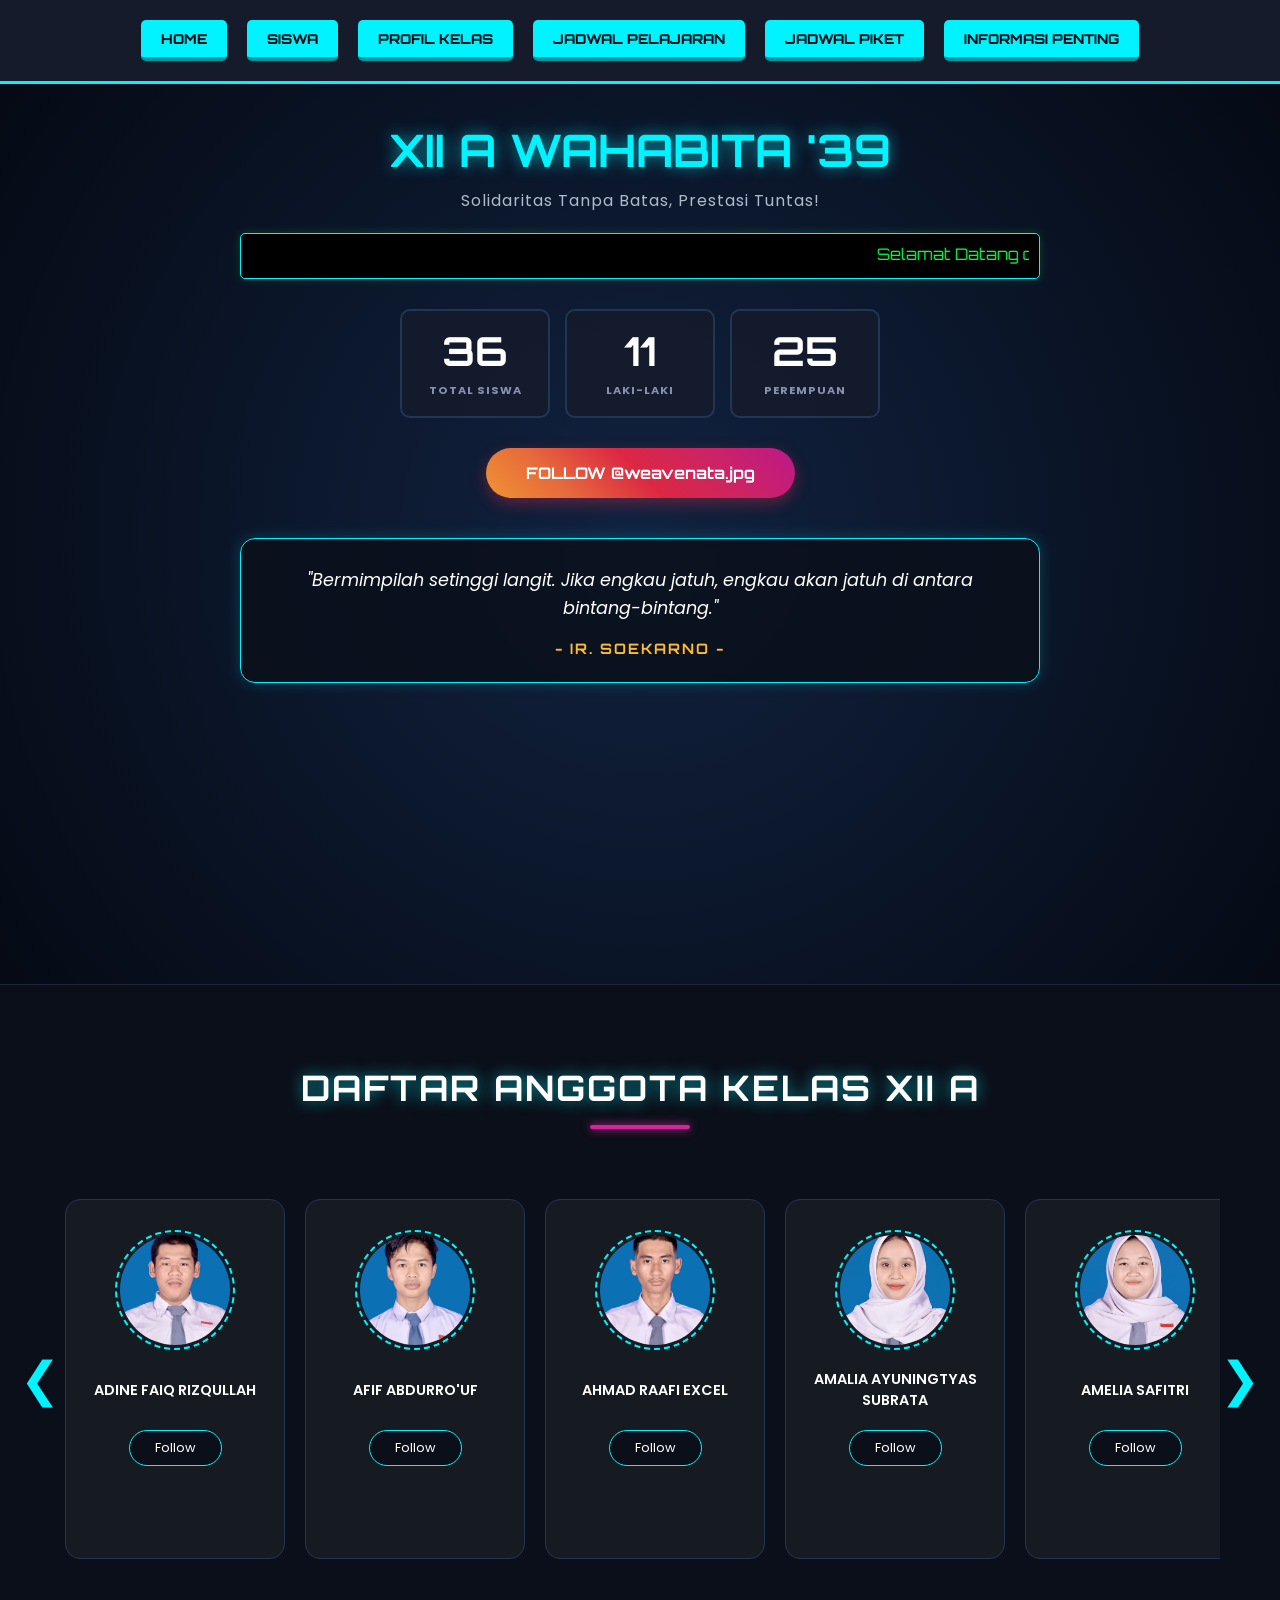
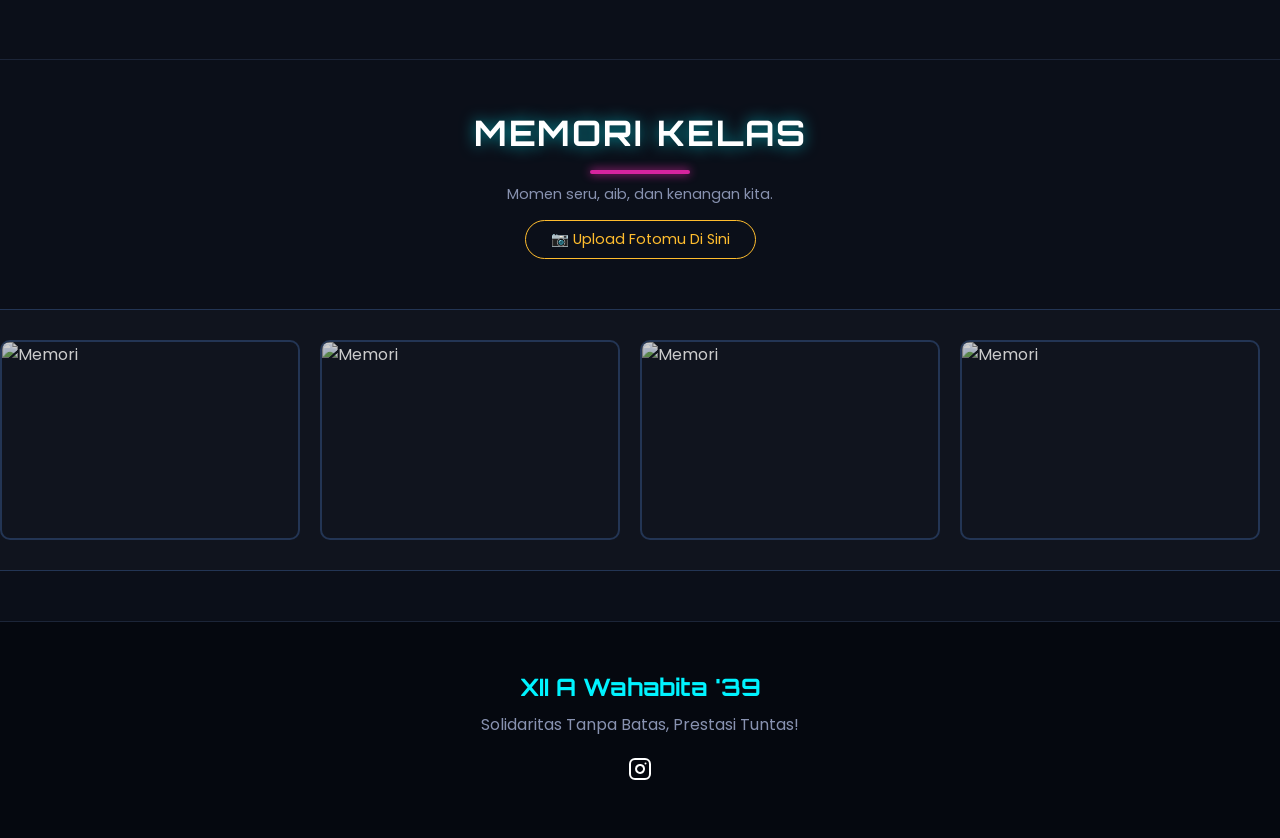
==== webkelas/index.html @ 648cbcbc "Add files via upload" ====
<!DOCTYPE html>
<html lang="id">
<head>
    <meta charset="UTF-8">
    <meta name="viewport" content="width=device-width, initial-scale=1.0">
    <title>XII A Wahabita '39</title>
    <link rel="stylesheet" href="style.css">
    <link href="https://fonts.googleapis.com/css2?family=Orbitron:wght@700&family=Poppins:wght@300;600&display=swap" rel="stylesheet">
    
    <style>
        /* CSS TAMBAHAN (QUOTES NEON) */
        .quotes-container {
            margin-top: 40px;
            width: 100%;
            display: flex;
            justify-content: center;
            padding: 0 20px;
            margin-bottom: 50px;
        }

        .quote-box-neon {
            background: rgba(11, 15, 25, 0.8);
            border: 1px solid #00f3ff;
            border-radius: 15px;
            padding: 25px 40px;
            max-width: 800px;
            text-align: center;
            position: relative;
            box-shadow: 0 0 15px rgba(0, 243, 255, 0.2);
            animation: glowPulse 3s infinite alternate;
            backdrop-filter: blur(5px);
        }

        #quote-text {
            font-family: 'Poppins', sans-serif;
            font-size: 1.1rem;
            color: #fff;
            font-style: italic;
            margin-bottom: 15px;
            min-height: 60px;
            display: flex;
            align-items: center;
            justify-content: center;
            transition: opacity 1s ease-in-out;
            line-height: 1.6;
        }

        #quote-author {
            font-family: 'Orbitron', sans-serif;
            font-size: 0.9rem;
            color: #ffbd2e;
            font-weight: bold;
            letter-spacing: 2px;
            display: block;
            transition: opacity 1s ease-in-out;
            text-transform: uppercase;
        }

        @keyframes glowPulse {
            from { box-shadow: 0 0 10px rgba(0, 243, 255, 0.1); border-color: #00f3ff; }
            to { box-shadow: 0 0 25px rgba(0, 243, 255, 0.4); border-color: #fff; }
        }

        @media (max-width: 768px) {
            .quote-box-neon { padding: 20px; width: 95%; }
            #quote-text { font-size: 0.95rem; }
        }
    </style>
</head>
<body>

    <nav>
        <div class="menu-container">
            <a href="index.html" class="btn-3d">HOME</a>
            <a href="index.html#siswa" class="btn-3d">SISWA</a>
            <a href="profil.html" class="btn-3d">PROFIL KELAS</a>
            <a href="jadwal.html" class="btn-3d">JADWAL PELAJARAN</a>
            <a href="piket.html" class="btn-3d">JADWAL PIKET</a>
            <a href="info.html" class="btn-3d">INFORMASI PENTING</a>
        </div>
    </nav>

    <section id="home">
        <div class="hero-text">
            <h1>XII A WAHABITA '39</h1>
            <p class="slogan">Solidaritas Tanpa Batas, Prestasi Tuntas!</p>
        </div>
        
        <div class="running-text-box">
            <marquee direction="left" scrollamount="8">
                Selamat Datang di Website Resmi Kelas XII A Wahabita 39 (MIPA-INFORMATIKA) — Solidaritas Tanpa Batas, Prestasi Tuntas! -Wahabita Jaya!!!-
            </marquee>
        </div>

        <div class="stats-container">
            <div class="stat-box"><span class="angka">36</span><span class="label">TOTAL SISWA</span></div>
            <div class="stat-box"><span class="angka">11</span><span class="label">LAKI-LAKI</span></div>
            <div class="stat-box"><span class="angka">25</span><span class="label">PEREMPUAN</span></div>
        </div>

        <div class="medsos-container">
            <a href="https://www.instagram.com/weavenata.jpg" target="_blank" class="btn-ig-besar">
                FOLLOW @weavenata.jpg
            </a>
        </div>

        <div class="quotes-container">
            <div class="quote-box-neon">
                <p id="quote-text">"Bermimpilah setinggi langit. Jika engkau jatuh, engkau akan jatuh di antara bintang-bintang."</p>
                <span id="quote-author">- Ir. Soekarno -</span>
            </div>
        </div>
    </section>

    <section id="siswa">
        <div class="judul-tengah">
            <h2>DAFTAR ANGGOTA KELAS XII A</h2>
            <div class="garis-neon"></div>
        </div>

        <div class="slider-wrapper">
            <button class="nav-btn prev" onclick="geserKiri()">&#10094;</button>
            
            <div class="siswa-slider" id="sliderContainer">
                
                <div class="siswa-card">
                    <div class="img-box"><img src="img/adine.jpeg" alt="Adine"></div>
                    <div class="content-box"><h3>ADINE FAIQ RIZQULLAH</h3><a href="https://www.instagram.com/adinefaiq/?utm_source=ig_web_button_share_sheet" target="_blank" class="btn-ig-small">Follow</a></div>
                </div>
                <div class="siswa-card">
                    <div class="img-box"><img src="img/afif.jpeg" alt="Afif"></div>
                    <div class="content-box"><h3>AFIF ABDURRO'UF</h3><a href="https://www.instagram.com/afifabdurrouf4?igsh=aXNmMDhldGE1eGxp" target="_blank" class="btn-ig-small">Follow</a></div>
                </div>
                <div class="siswa-card">
                    <div class="img-box"><img src="img/ahmad.jpeg" alt="Ahmad"></div>
                    <div class="content-box"><h3>AHMAD RAAFI EXCEL</h3><a href="https://www.instagram.com/e_x_c____?utm_source=ig_web_button_share_sheet&igsh=ZDNlZDc0MzIxNw==" target="_blank" class="btn-ig-small">Follow</a></div>
                </div>
                <div class="siswa-card">
                    <div class="img-box"><img src="img/amalia.jpeg" alt="Amalia"></div>
                    <div class="content-box"><h3>AMALIA AYUNINGTYAS SUBRATA</h3><a href="https://www.instagram.com/aamltys?igsh=MXRxazJseThkcWR1dQ==" target="_blank" class="btn-ig-small">Follow</a></div>
                </div>
                <div class="siswa-card">
                    <div class="img-box"><img src="img/amelia.jpeg" alt="Amelia"></div>
                    <div class="content-box"><h3>AMELIA SAFITRI</h3><a href="https://www.instagram.com/lilymelya?igsh=MTRsaWExd3NzMzd6dw==" target="_blank" class="btn-ig-small">Follow</a></div>
                </div>
                <div class="siswa-card">
                    <div class="img-box"><img src="img/ananda.jpeg" alt="Ananda"></div>
                    <div class="content-box"><h3>ANANDA TIKA MAHARANI</h3><a href="https://www.instagram.com/_annndatika?igsh=NDl5bTI3MDd0eDl6" target="_blank" class="btn-ig-small">Follow</a></div>
                </div>
                <div class="siswa-card">
                    <div class="img-box"><img src="img/belva.jpeg" alt="Belva"></div>
                    <div class="content-box"><h3>BELVA MUTIARA SHAFA</h3><a href="https://www.instagram.com/belvahudaya?utm_source=ig_web_button_share_sheet&igsh=ZDNlZDc0MzIxNw==" target="_blank" class="btn-ig-small">Follow</a></div>
                </div>
                <div class="siswa-card">
                    <div class="img-box"><img src="img/claudia.jpeg" alt="Claudia"></div>
                    <div class="content-box"><h3>CLAUDIA MORETA</h3><a href="https://www.instagram.com/cldaaa_?utm_source=qr&igsh=anh6bnF0Z2RtdGVj" target="_blank" class="btn-ig-small">Follow</a></div>
                </div>
                <div class="siswa-card">
                    <div class="img-box"><img src="img/damar.jpeg" alt="Damar"></div>
                    <div class="content-box"><h3>DAMAR SATWIKA JATI</h3><a href="https://www.instagram.com/damarstwka?igsh=MWR4cDlyMjdkNWVqYw==" target="_blank" class="btn-ig-small">Follow</a></div>
                </div>
                <div class="siswa-card">
                    <div class="img-box"><img src="img/dhamarjati.jpeg" alt="Dhamarjati"></div>
                    <div class="content-box"><h3>DHAMARJATI WISJNUTAMA</h3><a href="https://www.instagram.com/dhamar7243/?utm_source=ig_web_button_share_sheet" target="_blank" class="btn-ig-small">Follow</a></div>
                </div>
                <div class="siswa-card">
                    <div class="img-box"><img src="img/farariza.jpeg" alt="Farariza"></div>
                    <div class="content-box"><h3>FARARIZA NUR SURYA NAJWA</h3><a href="https://www.instagram.com/fra.ayaa_?igsh=cGpnbjByd254eDkx" target="_blank" class="btn-ig-small">Follow</a></div>
                </div>
                <div class="siswa-card">
                    <div class="img-box"><img src="img/farisha.jpeg" alt="Farisha"></div>
                    <div class="content-box"><h3>FARISHA ALVIN SANJAYA</h3><a href="https://www.instagram.com/farishaasnjyaa_?utm_source=ig_web_button_share_sheet&igsh=ZDNlZDc0MzIxNw==" target="_blank" class="btn-ig-small">Follow</a></div>
                </div>
                <div class="siswa-card">
                    <div class="img-box"><img src="img/hary.jpeg" alt="Hary"></div>
                    <div class="content-box"><h3>HARY ZUDHANTO</h3><a href="https://www.instagram.com/hryzdhn?utm_source=ig_web_button_share_sheet&igsh=ZDNlZDc0MzIxNw==" target="_blank" class="btn-ig-small">Follow</a></div>
                </div>
                <div class="siswa-card">
                    <div class="img-box"><img src="img/hogan.jpeg" alt="Hogan"></div>
                    <div class="content-box"><h3>HOGAN EDRA PERMANA</h3><a href="https://www.instagram.com/hganedra?igsh=dnR5YzFocWlnbjZ1" target="_blank" class="btn-ig-small">Follow</a></div>
                </div>
                <div class="siswa-card">
                    <div class="img-box"><img src="img/inggrit.jpeg" alt="Inggrit"></div>
                    <div class="content-box"><h3>INGGRIT GIOVANI</h3><a href="https://www.instagram.com/inggrit.gvn?igsh=MXd2emd0eGFhZWFnOQ%3D%3D&utm_source=qr" target="_blank" class="btn-ig-small">Follow</a></div>
                </div>
                <div class="siswa-card">
                    <div class="img-box"><img src="img/jihan.jpeg" alt="Jihan"></div>
                    <div class="content-box"><h3>JIHAN NADYA SALMA</h3><a href="https://www.instagram.com/jianxy_26?igsh=MTE5Y2ZldHM0YmgxNg==" target="_blank" class="btn-ig-small">Follow</a></div>
                </div>
                <div class="siswa-card">
                    <div class="img-box"><img src="img/keyshela.jpeg" alt="Keyshela"></div>
                    <div class="content-box"><h3>KEYSHELA PUTRI ZAELANI</h3><a href="https://www.instagram.com/kyshlaaa_?igsh=bWp2ZHQ2NnE5MzM3" target="_blank" class="btn-ig-small">Follow</a></div>
                </div>
                <div class="siswa-card">
                    <div class="img-box"><img src="img/kuswatun.jpeg" alt="Kuswatun"></div>
                    <div class="content-box"><h3>KUSWATUN SARAH FADILAH</h3><a href="https://www.instagram.com/sarahzyz__?igsh=MTAzb21id3puZmxl" target="_blank" class="btn-ig-small">Follow</a></div>
                </div>
                <div class="siswa-card">
                    <div class="img-box"><img src="img/lauly.jpeg" alt="Lauly"></div>
                    <div class="content-box"><h3>LAULY JOYRETHA SETYANJANI</h3><a href="https://www.instagram.com/laulire.ta?igsh=MXNiNmw1M2N4NTNxOA==" target="_blank" class="btn-ig-small">Follow</a></div>
                </div>
                <div class="siswa-card">
                    <div class="img-box"><img src="img/muhammad.jpeg" alt="Muhammad"></div>
                    <div class="content-box"><h3>MUHAMMAD HANAFI</h3><a href="https://www.instagram.com/_hnf_14/" target="_blank" class="btn-ig-small">Follow</a></div>
                </div>
                <div class="siswa-card">
                    <div class="img-box"><img src="img/mutia.jpeg" alt="Mutia"></div>
                    <div class="content-box"><h3>MUTIA REFA ADELLIA</h3><a href="https://www.instagram.com/mutiarefa_?igsh=MWtpaXowamRxcDlkYg==" target="_blank" class="btn-ig-small">Follow</a></div>
                </div>
                <div class="siswa-card">
                    <div class="img-box"><img src="img/mutiara.jpeg" alt="Mutiara"></div>
                    <div class="content-box"><h3>MUTIARA RAMADANI</h3><a href="https://www.instagram.com/mutiararamaaa?utm_source=ig_web_button_share_sheet&igsh=ZDNlZDc0MzIxNw==" target="_blank" class="btn-ig-small">Follow</a></div>
                </div>
                <div class="siswa-card">
                    <div class="img-box"><img src="img/nabilah.jpeg" alt="Nabilah"></div>
                    <div class="content-box"><h3>NABIILAH AYU DHIYAA SYAHLAA</h3><a href="#" class="btn-ig-small">Follow</a></div>
                </div>
                <div class="siswa-card">
                    <div class="img-box"><img src="img/narendra.jpeg" alt="Narendra"></div>
                    <div class="content-box"><h3>NARENDRA WAHYU ARI SAPUTRA</h3><a href="https://www.instagram.com/synarendra?igsh=dnljbnhrdnpicXNl" target="_blank" class="btn-ig-small">Follow</a></div>
                </div>
                <div class="siswa-card">
                    <div class="img-box"><img src="img/nathalia.jpeg" alt="Nathalia"></div>
                    <div class="content-box"><h3>NATHALIA EKA ISABELLA</h3><a href="https://www.instagram.com/nathlysblla?igsh=MWwzeGhxbHdnMnZmYg==" target="_blank" class="btn-ig-small">Follow</a></div>
                </div>
                <div class="siswa-card">
                    <div class="img-box"><img src="img/nesa.jpeg" alt="Nesa"></div>
                    <div class="content-box"><h3>NESA OVY ARDINI</h3><a href="https://www.instagram.com/nesaovyard?igsh=MWV2eGJpazJvcGQ4Yw%3D%3D&utm_source=qr" target="_blank" class="btn-ig-small">Follow</a></div>
                </div>
                <div class="siswa-card">
                    <div class="img-box"><img src="img/ratri.jpeg" alt="Ratri"></div>
                    <div class="content-box"><h3>RATRI CAHYO NINGSIH</h3><a href="https://www.instagram.com/rrtyyyh._?igsh=cXNqeXh6M29mbzcw" target="_blank" class="btn-ig-small">Follow</a></div>
                </div>
                <div class="siswa-card">
                    <div class="img-box"><img src="img/regita.jpeg" alt="Regita"></div>
                    <div class="content-box"><h3>REGITA BERYL WARANGGANI</h3><a href="https://www.instagram.com/regitaberyl?igsh=MW1zZ3kzNzRxNWlkOQ==" target="_blank" class="btn-ig-small">Follow</a></div>
                </div>
                <div class="siswa-card">
                    <div class="img-box"><img src="img/ruqoyah.jpeg" alt="Ruqoyah"></div>
                    <div class="content-box"><h3>RUQOYAH AL-QONITAH</h3><a href="#" class="btn-ig-small">Follow</a></div>
                </div>
                <div class="siswa-card">
                    <div class="img-box"><img src="img/tata.jpeg" alt="Tata"></div>
                    <div class="content-box"><h3>TATA ALIF PRATAMA</h3><a href="https://www.instagram.com/tataalifpratamaa?igsh=MTQ3c2IwanM5Nzdoag%3D%3D&utm_source=qr" target="_blank" class="btn-ig-small">Follow</a></div>
                </div>
                <div class="siswa-card">
                    <div class="img-box"><img src="img/tiraini.jpeg" alt="Tiraini"></div>
                    <div class="content-box"><h3>TIRAINI AYU RACHMADEVI</h3><a href="#" class="btn-ig-small">Follow</a></div>
                </div>
                <div class="siswa-card">
                    <div class="img-box"><img src="img/tri.jpeg" alt="Tri"></div>
                    <div class="content-box"><h3>TRI AGUSTIN PRIANDINI</h3><a href="https://www.instagram.com/luvleyti4_?igsh=MXE2dTJycmJ0MGs0YQ==" target="_blank" class="btn-ig-small">Follow</a></div>
                </div>
                <div class="siswa-card">
                    <div class="img-box"><img src="img/windi.jpeg" alt="Windi"></div>
                    <div class="content-box"><h3>WINDI RACHMA ALLISA</h3><a href="https://www.instagram.com/aaaallisaa/?utm_source=ig_web_button_share_sheet" target="_blank" class="btn-ig-small">Follow</a></div>
                </div>
                <div class="siswa-card">
                    <div class="img-box"><img src="img/zaqi.jpeg" alt="Zaqi"></div>
                    <div class="content-box"><h3>ZAQI MAULANA SUJARWO</h3><a href="https://www.instagram.com/_zaqimaulana_?igsh=MWJlbzRqOHFuYXFsMA==" target="_blank" class="btn-ig-small">Follow</a></div>
                </div>
                <div class="siswa-card">
                    <div class="img-box"><img src="img/zarifah.jpeg" alt="Zarifah"></div>
                    <div class="content-box"><h3>ZARIFAH YAFI IFATINAH</h3><a href="https://www.instagram.com/whiteblushmystery/" target="_blank" class="btn-ig-small">Follow</a></div>
                </div>
                <div class="siswa-card">
                    <div class="img-box"><img src="img/zhagifa.jpeg" alt="Zhagifa"></div>
                    <div class="content-box"><h3>ZHAGIFA MILAN ROSSELA</h3><a href="https://www.instagram.com/zhagifamilan?igsh=MTZmOXUyaXVjcTBrNw==" target="_blank" class="btn-ig-small">Follow</a></div>
                </div>

            </div> 
            <button class="nav-btn next" onclick="geserKanan()">&#10095;</button>
        </div> 
    </section>

    <section id="galeri">
        <div class="judul-tengah">
            <h2>MEMORI KELAS</h2>
            <div class="garis-neon"></div>
            <p style="color:#8892b0; margin-top:10px; font-size:0.9rem;">Momen seru, aib, dan kenangan kita.</p>
            
            <a href="https://forms.gle/GrpGg1aYG6nDTtMz7" target="_blank" class="btn-upload">
                📷 Upload Fotomu Di Sini
            </a>
        </div>

        <div class="marquee-container">
            <div class="marquee-content">
                <div class="photo-card"><img src="img/galeri1.jpg" alt="Memori"></div>
                <div class="photo-card"><img src="img/galeri2.jpg" alt="Memori"></div>
                <div class="photo-card"><img src="img/galeri3.jpg" alt="Memori"></div>
                <div class="photo-card"><img src="img/galeri4.jpg" alt="Memori"></div>
                <div class="photo-card"><img src="img/galeri5.jpg" alt="Memori"></div>
                
                <div class="photo-card"><img src="img/galeri1.jpg" alt="Memori"></div>
                <div class="photo-card"><img src="img/galeri2.jpg" alt="Memori"></div>
                <div class="photo-card"><img src="img/galeri3.jpg" alt="Memori"></div>
                <div class="photo-card"><img src="img/galeri4.jpg" alt="Memori"></div>
                <div class="photo-card"><img src="img/galeri5.jpg" alt="Memori"></div>
            </div>
        </div>
    </section>

    <footer>
        <div class="footer-content">
            <h3>XII A Wahabita '39</h3>
            <p>Solidaritas Tanpa Batas, Prestasi Tuntas!</p>
            <a href="https://www.instagram.com/weavenata.jpg" target="_blank" class="footer-icon">
                <svg xmlns="http://www.w3.org/2000/svg" width="24" height="24" viewBox="0 0 24 24" fill="none" stroke="currentColor" stroke-width="2" stroke-linecap="round" stroke-linejoin="round"><rect x="2" y="2" width="20" height="20" rx="5" ry="5"></rect><path d="M16 11.37A4 4 0 1 1 12.63 8 4 4 0 0 1 16 11.37z"></path><line x1="17.5" y1="6.5" x2="17.51" y2="6.5"></line></svg>
            </a>
        </div>
    </footer>

    <script>
        const sliderContainer = document.getElementById('sliderContainer');

        // Fungsi Manual (Tombol Panah)
        function geserKanan() {
            sliderContainer.scrollBy({ left: 300, behavior: 'smooth' });
        }
        function geserKiri() {
            sliderContainer.scrollBy({ left: -300, behavior: 'smooth' });
        }

        // --- 1. OTOMATIS SLIDER SISWA (Tiap 3 Detik) ---
        function autoScrollSiswa() {
            // Jika sudah mentok kanan, balik ke awal
            if (sliderContainer.scrollLeft + sliderContainer.clientWidth >= sliderContainer.scrollWidth) {
                sliderContainer.scrollTo({ left: 0, behavior: 'smooth' });
            } else {
                sliderContainer.scrollBy({ left: 300, behavior: 'smooth' });
            }
        }

        // Jalankan interval
        let siswaInterval = setInterval(autoScrollSiswa, 3000);

        // PAUSE saat Mouse Hover (Agar bisa klik follow)
        sliderContainer.addEventListener('mouseenter', () => {
            clearInterval(siswaInterval);
        });

        // RESUME saat Mouse Pergi
        sliderContainer.addEventListener('mouseleave', () => {
            siswaInterval = setInterval(autoScrollSiswa, 3000);
        });


        // --- 2. OTOMATIS QUOTES (Tiap 10 Detik) ---
        const quotes = [
            { text: "Bermimpilah setinggi langit. Jika engkau jatuh, engkau akan jatuh di antara bintang-bintang.", author: "Ir. Soekarno" },
            { text: "Keberhasilan bukan milik orang pintar. Keberhasilan adalah kepunyaan mereka yang senantiasa berusaha.", author: "B.J. Habibie" },
            { text: "Terbentur, terbentur, terbentur, terbentuk.", author: "Tan Malaka" },
            { text: "Barangsiapa ingin mutiara, harus berani terjun di lautan yang dalam.", author: "Ir. Soekarno" },
            { text: "Orang boleh pandai setinggi langit, tapi selama ia tidak menulis, ia akan hilang di dalam masyarakat dan dari sejarah.", author: "Pramoedya Ananta Toer" },
            { text: "Jangan pernah lelah mencintai Indonesia.", author: "B.J. Habibie" },
            { text: "Habis gelap terbitlah terang.", author: "R.A. Kartini" },
            { text: "Pendidikan adalah senjata paling mematikan di dunia, karena dengan pendidikan, Anda dapat mengubah dunia.", author: "Nelson Mandela" },
            { text: "Gantungkan cita-citamu setinggi langit! Bermimpilah setinggi langit.", author: "Ir. Soekarno" }
        ];

        let quoteIndex = 0;
        const textElement = document.getElementById('quote-text');
        const authorElement = document.getElementById('quote-author');

        function changeQuote() {
            textElement.style.opacity = 0;
            authorElement.style.opacity = 0;
            setTimeout(() => {
                quoteIndex = (quoteIndex + 1) % quotes.length;
                textElement.innerText = '"' + quotes[quoteIndex].text + '"';
                authorElement.innerText = '- ' + quotes[quoteIndex].author + ' -';
                textElement.style.opacity = 1;
                authorElement.style.opacity = 1;
            }, 1000);
        }
        setInterval(changeQuote, 10000); // 10 Detik
    </script>
</body>
</html>
---- webkelas/style.css ----
/* =========================================
   STYLE.CSS - VERSI FINAL (LENGKAP)
   ========================================= */

/* 1. RESET & GLOBAL */
* { margin: 0; padding: 0; box-sizing: border-box; }
body { 
    background-color: #0b0f19; 
    color: #ffffff; 
    font-family: 'Poppins', sans-serif; 
    overflow-x: hidden; 
}

/* 2. NAVIGASI (MENU ATAS - FLEXBOX WRAP) */
nav { 
    background: #151b2b; 
    padding: 15px 0; 
    position: sticky; 
    top: 0; 
    z-index: 1000; 
    border-bottom: 3px solid #00f3ff; 
}

.menu-container { 
    display: flex; 
    justify-content: center; 
    gap: 10px; 
    flex-wrap: wrap; /* Tombol akan turun baris jika layar sempit */
    width: 100%;
    max-width: 1200px;
    margin: 0 auto;
}

.btn-3d { 
    text-decoration: none; 
    font-weight: 800; 
    font-family: 'Orbitron', sans-serif; 
    font-size: 0.85rem; 
    color: #0b0f19; 
    background: #00f3ff; 
    padding: 10px 20px; 
    border-radius: 5px; 
    border-bottom: 4px solid #0099a1; 
    transition: 0.1s; 
    display: flex;             
    align-items: center;
    justify-content: center;
    text-align: center;
    margin: 5px;
}
.btn-3d:active { transform: translateY(3px); border-bottom: 1px solid #0099a1; }
.btn-3d:hover { background: #ccfcff; box-shadow: 0 0 10px #00f3ff; }
.btn-3d.active { background: #d6249f; color: #fff; border-bottom: 4px solid #8e1a6a; }

/* 3. HOME SECTION */
#home { 
    min-height: 100vh; 
    display: flex; flex-direction: column; align-items: center; 
    padding: 40px 10px; 
    background: radial-gradient(circle at center, #112240 0%, #050a14 100%); 
}
.hero-text { text-align: center; margin-bottom: 20px; }
#home h1 { 
    font-family: 'Orbitron', sans-serif; font-size: 2.8rem; color: #00f3ff; 
    text-shadow: 0 0 15px rgba(0, 243, 255, 0.6); line-height: 1.2;
}
.slogan { font-size: 1rem; color: #aebbc9; margin-top: 10px; display: block; letter-spacing: 1px; }

.running-text-box { 
    width: 95%; max-width: 800px; background: #000; border: 1px solid #00f3ff; 
    color: #00ff41; font-family: 'Orbitron', monospace; padding: 10px; 
    margin-bottom: 30px; border-radius: 5px; box-shadow: 0 0 10px rgba(0, 255, 65, 0.2);
}

.stats-container { display: flex; gap: 15px; flex-wrap: wrap; justify-content: center; margin-bottom: 30px; }
.stat-box { 
    background: rgba(21, 27, 43, 0.8); border: 2px solid #233554; 
    width: 150px; padding: 15px; text-align: center; border-radius: 10px; 
    transition: 0.3s;
}
.stat-box:hover { transform: translateY(-5px); border-color: #00f3ff; }
.angka { display: block; font-size: 2.5rem; font-weight: bold; font-family: 'Orbitron', sans-serif; color: #fff; }
.label { font-size: 0.7rem; color: #8892b0; font-weight: bold; letter-spacing: 1px; }

.btn-ig-besar { 
    display: inline-block; padding: 15px 40px; 
    background: linear-gradient(45deg, #f09433 0%, #e6683c 25%, #dc2743 50%, #cc2366 75%, #bc1888 100%); 
    color: white; text-decoration: none; font-family: 'Orbitron', sans-serif; 
    font-weight: bold; border-radius: 50px; font-size: 1rem; 
    transition: 0.3s; box-shadow: 0 5px 15px rgba(220, 39, 67, 0.4);
}
.btn-ig-besar:hover { transform: scale(1.05); box-shadow: 0 8px 25px rgba(220, 39, 67, 0.6); }

/* 4. SISWA SECTION (SLIDER) */
#siswa { padding: 80px 0; background-color: #0b0f19; border-top: 1px solid #1c2538; }
.judul-tengah { text-align: center; margin-bottom: 50px; padding: 0 20px; }
.judul-tengah h2 { 
    font-family: 'Orbitron', sans-serif; font-size: 2.2rem; color: #ffffff; 
    letter-spacing: 2px; margin-bottom: 10px; text-transform: uppercase; 
    text-shadow: 0 0 15px rgba(0, 243, 255, 0.6); 
}
.garis-neon { 
    width: 100px; height: 4px; background: #d6249f; margin: 15px auto 0; 
    border-radius: 5px; box-shadow: 0 0 10px #d6249f; 
}

.slider-wrapper { display: flex; align-items: center; position: relative; max-width: 1400px; margin: 0 auto; padding: 0 20px; }
.nav-btn { background: none; border: none; font-size: 3rem; color: #00f3ff; cursor: pointer; z-index: 10; transition: 0.3s; }
.nav-btn:hover { color: #fff; text-shadow: 0 0 10px #00f3ff; }

.siswa-slider { 
    display: flex; gap: 20px; overflow-x: auto; scroll-behavior: smooth; 
    width: 100%; padding: 20px 5px; 
}
.siswa-slider::-webkit-scrollbar { height: 8px; }
.siswa-slider::-webkit-scrollbar-track { background: #0b0f19; }
.siswa-slider::-webkit-scrollbar-thumb { background: #233554; border-radius: 10px; }

.siswa-card { 
    flex: 0 0 220px; background: #161b22; border-radius: 15px; text-align: center; 
    padding: 30px 15px; border: 1px solid #233554; height: 360px; 
    display: flex; flex-direction: column; align-items: center; 
    transition: 0.3s; position: relative; overflow: hidden;
}
.siswa-card:hover { transform: translateY(-10px); border-color: #00f3ff; box-shadow: 0 0 20px rgba(0, 243, 255, 0.2); }

.img-box { 
    width: 120px; height: 120px; margin: 0 auto 15px; border-radius: 50%; 
    padding: 3px; border: 2px dashed #00f3ff; overflow: hidden;
}
.img-box img { width: 100%; height: 100%; border-radius: 50%; object-fit: cover; }

.content-box { width: 100%; z-index: 2; position: relative; }
.content-box h3 { 
    color: #fff; font-weight: 600; font-size: 0.9rem; height: 50px; 
    display: flex; align-items: center; justify-content: center; margin-bottom: 15px;
}

.btn-ig-small { 
    display: inline-block; padding: 8px 25px; background: #0b0f19; color: #fff; 
    border: 1px solid #00f3ff; border-radius: 20px; text-decoration: none; 
    font-size: 0.8rem; transition: 0.3s; position: relative; z-index: 10; cursor: pointer;
}
.btn-ig-small:hover { background: #00f3ff; color: #000; font-weight: bold; }

/* 5. PROFIL KELAS & GURU */
.profil-layout { display: flex; flex-direction: column; gap: 50px; padding-bottom: 50px; }
.terminal-full { width: 100%; max-width: 900px; margin: 0 auto; }
.terminal-window { background: #0d1117; border-radius: 8px; border: 1px solid #30363d; font-family: 'Consolas', monospace; box-shadow: 0 0 30px rgba(0,0,0,0.5); }
.terminal-header { background: #161b22; padding: 10px 15px; border-bottom: 1px solid #30363d; display: flex; align-items: center; gap: 15px; }
.buttons { display: flex; gap: 8px; }
.dot { width: 12px; height: 12px; border-radius: 50%; }
.red { background: #ff5f56; } .yellow { background: #ffbd2e; } .green { background: #27c93f; }
.terminal-title { color: #8b949e; font-size: 0.8rem; }
.terminal-body { padding: 25px; color: #c9d1d9; font-size: 0.95rem; line-height: 1.6; }
.cmd { color: #27c93f; margin-bottom: 15px; }
.highlight { color: #00f3ff; display: block; margin-top: 15px; margin-bottom: 5px; }
.list-terminal { list-style: none; padding-left: 15px; }
.list-terminal li { margin-bottom: 5px; position: relative; }
.list-terminal li::before { content: ">"; color: #ffbd2e; position: absolute; left: -15px; }
.cursor { display: inline-block; width: 10px; height: 18px; background: #c9d1d9; animation: blink 1s infinite; vertical-align: middle; }
@keyframes blink { 50% { opacity: 0; } }

/* 6. JADWAL PELAJARAN */
.jadwal-container { display: grid; grid-template-columns: repeat(auto-fit, minmax(300px, 1fr)); gap: 30px; max-width: 1300px; margin: 0 auto; }
.hari-card { background: #161b22; border-radius: 15px; border: 1px solid #233554; overflow: hidden; transition: 0.3s; }
.hari-card:hover { transform: translateY(-5px); border-color: #d6249f; }
.hari-header { padding: 15px; text-align: center; font-family: 'Orbitron', sans-serif; font-weight: bold; color: #0b0f19; font-size: 1.2rem; }
.senin { background: #ff5f56; } .selasa { background: #ffbd2e; } .rabu { background: #27c93f; } .kamis { background: #00f3ff; } .jumat { background: #d6249f; }
.item { display: flex; justify-content: space-between; padding: 12px 15px; border-bottom: 1px dashed #233554; font-size: 0.9rem; }
.item:last-child { border-bottom: none; }
.item span { color: #8892b0; font-family: monospace; }
.item strong { color: #fff; text-align: right; }
.item.istirahat { background: rgba(255,255,255,0.05); justify-content: center; font-style: italic; color: #ffbd2e; }

/* 7. GALERI (FILM STRIP) */
#galeri { padding: 50px 0; background: #0b0f19; overflow: hidden; border-top: 1px solid #1c2538; }
.btn-upload { 
    display: inline-block; margin-top: 15px; padding: 8px 25px; 
    border: 1px solid #ffbd2e; color: #ffbd2e; text-decoration: none; 
    border-radius: 20px; font-size: 0.9rem; transition: 0.3s; 
}
.btn-upload:hover { background: #ffbd2e; color: #000; font-weight: bold; }

.marquee-container { 
    margin-top: 40px; width: 100%; overflow: hidden; position: relative; 
    padding: 30px 0; background: rgba(255, 255, 255, 0.02); 
    border-top: 1px solid #233554; border-bottom: 1px solid #233554; 
}
.marquee-content { display: flex; gap: 20px; width: max-content; animation: scrollLeft 40s linear infinite; }
.marquee-content:hover { animation-play-state: paused; }
@keyframes scrollLeft { to { transform: translateX(-50%); } }

.photo-card { 
    width: 300px; height: 200px; flex-shrink: 0; border-radius: 10px; 
    overflow: hidden; border: 2px solid #233554; position: relative; transition: 0.3s; 
}
.photo-card img { 
    width: 100%; height: 100%; object-fit: cover; 
    filter: grayscale(40%) contrast(110%) brightness(0.8); transition: 0.5s; 
}
.photo-card:hover { transform: scale(1.05); border-color: #00f3ff; z-index: 10; box-shadow: 0 0 20px rgba(0, 243, 255, 0.5); }
.photo-card:hover img { filter: none; }

/* 8. FOOTER */
footer { background-color: #05080f; padding: 50px 20px; margin-top: 0; text-align: center; border-top: 1px solid #1c2538; }
.footer-content h3 { color: #00f3ff; font-family: 'Orbitron', sans-serif; margin-bottom: 10px; font-size: 1.5rem; }
.footer-content p { color: #8892b0; margin-bottom: 20px; }
.footer-icon { color: #fff; transition: 0.3s; display: inline-block; }
.footer-icon:hover { color: #d6249f; transform: scale(1.2); }

/* =========================================
   9. MOBILE RESPONSIVE (HP)
   ========================================= */
@media (max-width: 768px) {
    /* NAVIGASI TURUN BARIS */
    nav .menu-container {
        flex-wrap: wrap !important;
        justify-content: center !important;
        gap: 8px !important;
        padding: 5px 10px !important;
    }
    .btn-3d {
        flex: 1 1 40% !important; /* Tombol jadi lebar 40% layar */
        margin: 0 !important;
        font-size: 0.75rem !important;
        padding: 10px 5px !important;
        white-space: normal !important;
    }

    /* HEADER & TEXT */
    #home h1 { font-size: 1.8rem; }
    .judul-tengah h2 { font-size: 1.6rem; }
    
    /* PROFIL */
    .container-profil { flex-direction: column; }
    .mentor-grid { flex-direction: column; align-items: center; }
    .mentor-card { width: 100%; max-width: 350px; }
    
    /* GALERI */
    .photo-card { width: 220px; height: 150px; }
    
    /* QUOTES */
    .quote-box-neon { padding: 15px; margin-bottom: 30px; }
    #quote-text { font-size: 0.9rem; }
}
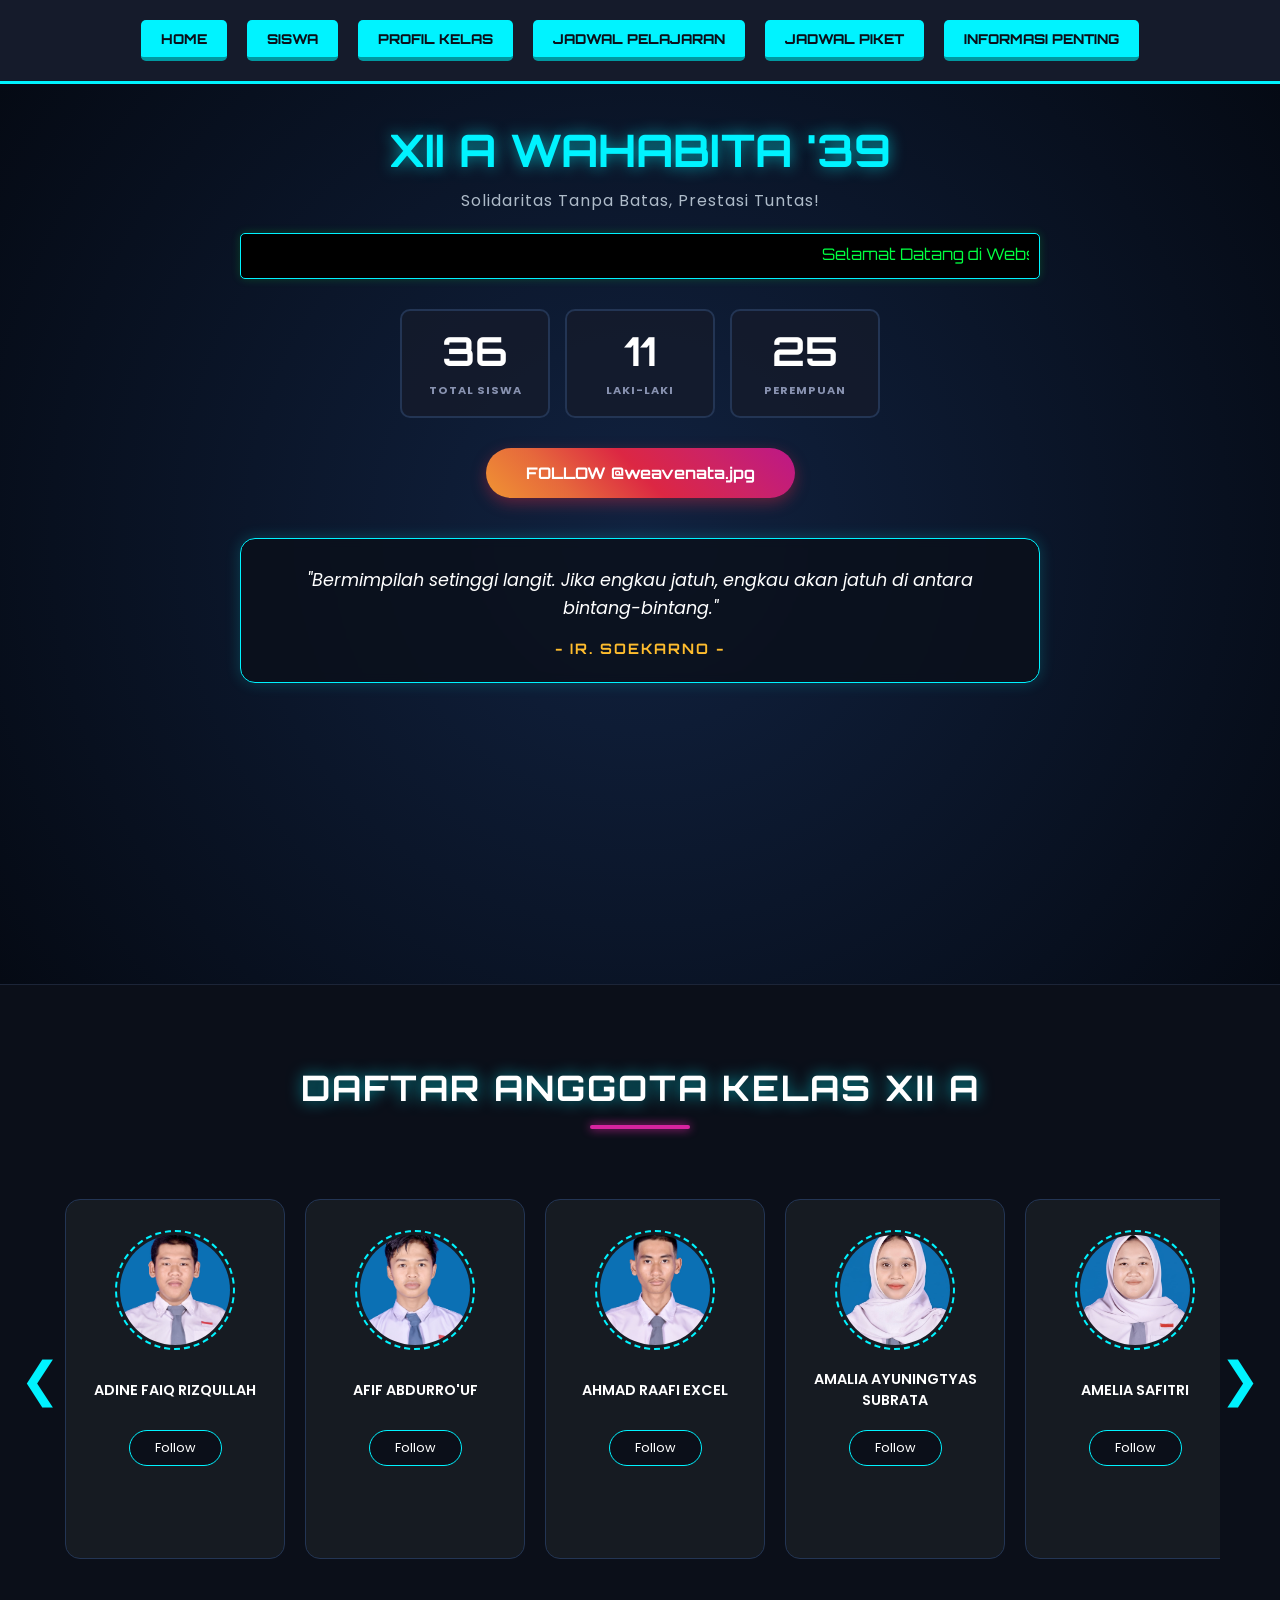
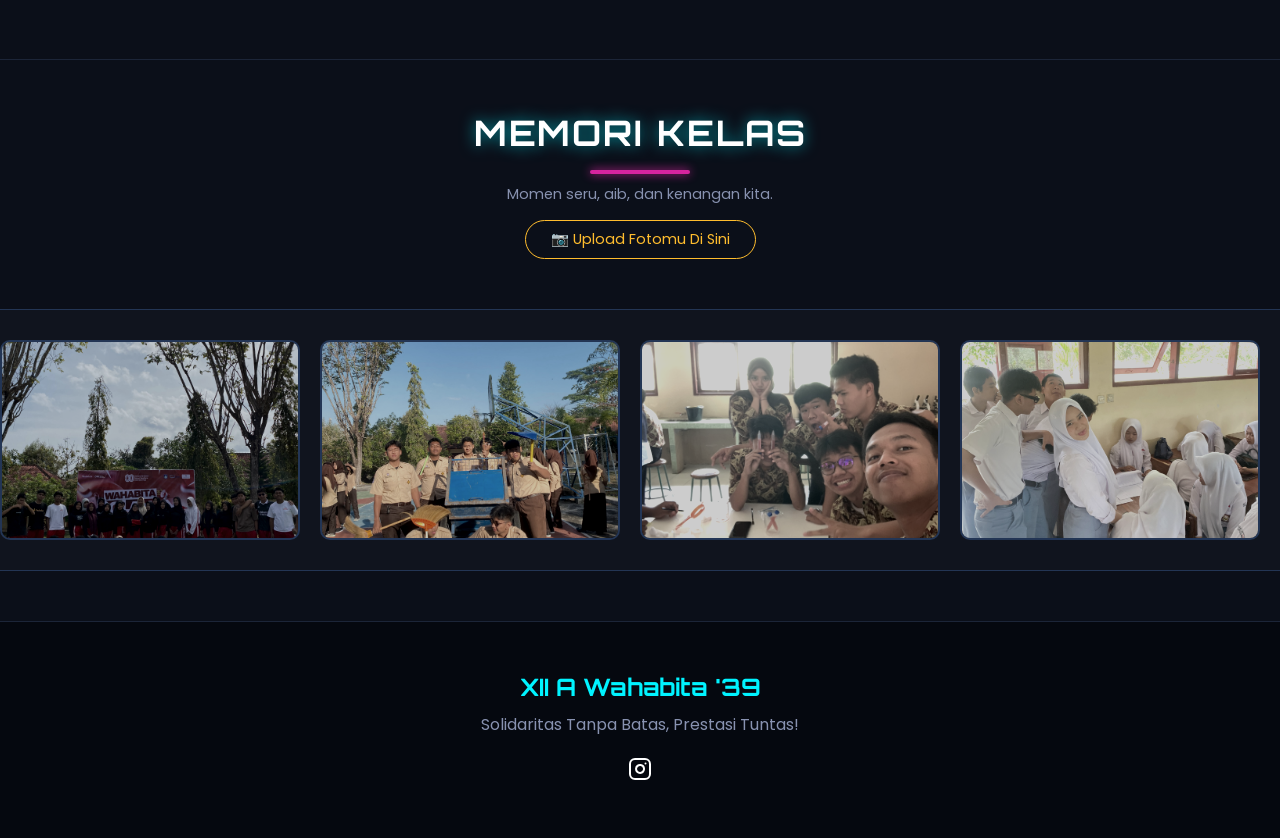
==== commit 11b01a3a: "Update index.html" ====
--- a/webkelas/index.html
+++ b/webkelas/index.html
@@ -291,12 +291,22 @@
                 <div class="photo-card"><img src="img/galeri3.jpg" alt="Memori"></div>
                 <div class="photo-card"><img src="img/galeri4.jpg" alt="Memori"></div>
                 <div class="photo-card"><img src="img/galeri5.jpg" alt="Memori"></div>
+                <div class="photo-card"><img src="img/galeri6.jpg" alt="Memori"></div>
+                <div class="photo-card"><img src="img/galeri7.jpg" alt="Memori"></div>
+                <div class="photo-card"><img src="img/galeri8.jpg" alt="Memori"></div>
+                <div class="photo-card"><img src="img/galeri9.jpg" alt="Memori"></div>
+                <div class="photo-card"><img src="img/galeri10.jpg" alt="Memori"></div>
                 
                 <div class="photo-card"><img src="img/galeri1.jpg" alt="Memori"></div>
                 <div class="photo-card"><img src="img/galeri2.jpg" alt="Memori"></div>
                 <div class="photo-card"><img src="img/galeri3.jpg" alt="Memori"></div>
                 <div class="photo-card"><img src="img/galeri4.jpg" alt="Memori"></div>
                 <div class="photo-card"><img src="img/galeri5.jpg" alt="Memori"></div>
+                <div class="photo-card"><img src="img/galeri6.jpg" alt="Memori"></div>
+                <div class="photo-card"><img src="img/galeri7.jpg" alt="Memori"></div>
+                <div class="photo-card"><img src="img/galeri8.jpg" alt="Memori"></div>
+                <div class="photo-card"><img src="img/galeri9.jpg" alt="Memori"></div>
+                <div class="photo-card"><img src="img/galeri10.jpg" alt="Memori"></div>
             </div>
         </div>
     </section>
@@ -314,7 +324,7 @@
     <script>
         const sliderContainer = document.getElementById('sliderContainer');
 
-        // Fungsi Manual (Tombol Panah)
+        // Fungsi Manual
         function geserKanan() {
             sliderContainer.scrollBy({ left: 300, behavior: 'smooth' });
         }
@@ -324,7 +334,6 @@
 
         // --- 1. OTOMATIS SLIDER SISWA (Tiap 3 Detik) ---
         function autoScrollSiswa() {
-            // Jika sudah mentok kanan, balik ke awal
             if (sliderContainer.scrollLeft + sliderContainer.clientWidth >= sliderContainer.scrollWidth) {
                 sliderContainer.scrollTo({ left: 0, behavior: 'smooth' });
             } else {
@@ -332,10 +341,9 @@
             }
         }
 
-        // Jalankan interval
         let siswaInterval = setInterval(autoScrollSiswa, 3000);
 
-        // PAUSE saat Mouse Hover (Agar bisa klik follow)
+        // PAUSE saat Mouse Hover
         sliderContainer.addEventListener('mouseenter', () => {
             clearInterval(siswaInterval);
         });
@@ -344,7 +352,6 @@
         sliderContainer.addEventListener('mouseleave', () => {
             siswaInterval = setInterval(autoScrollSiswa, 3000);
         });
-
 
         // --- 2. OTOMATIS QUOTES (Tiap 10 Detik) ---
         const quotes = [
@@ -374,7 +381,7 @@
                 authorElement.style.opacity = 1;
             }, 1000);
         }
-        setInterval(changeQuote, 10000); // 10 Detik
+        setInterval(changeQuote, 10000); 
     </script>
 </body>
-</html>+</html>
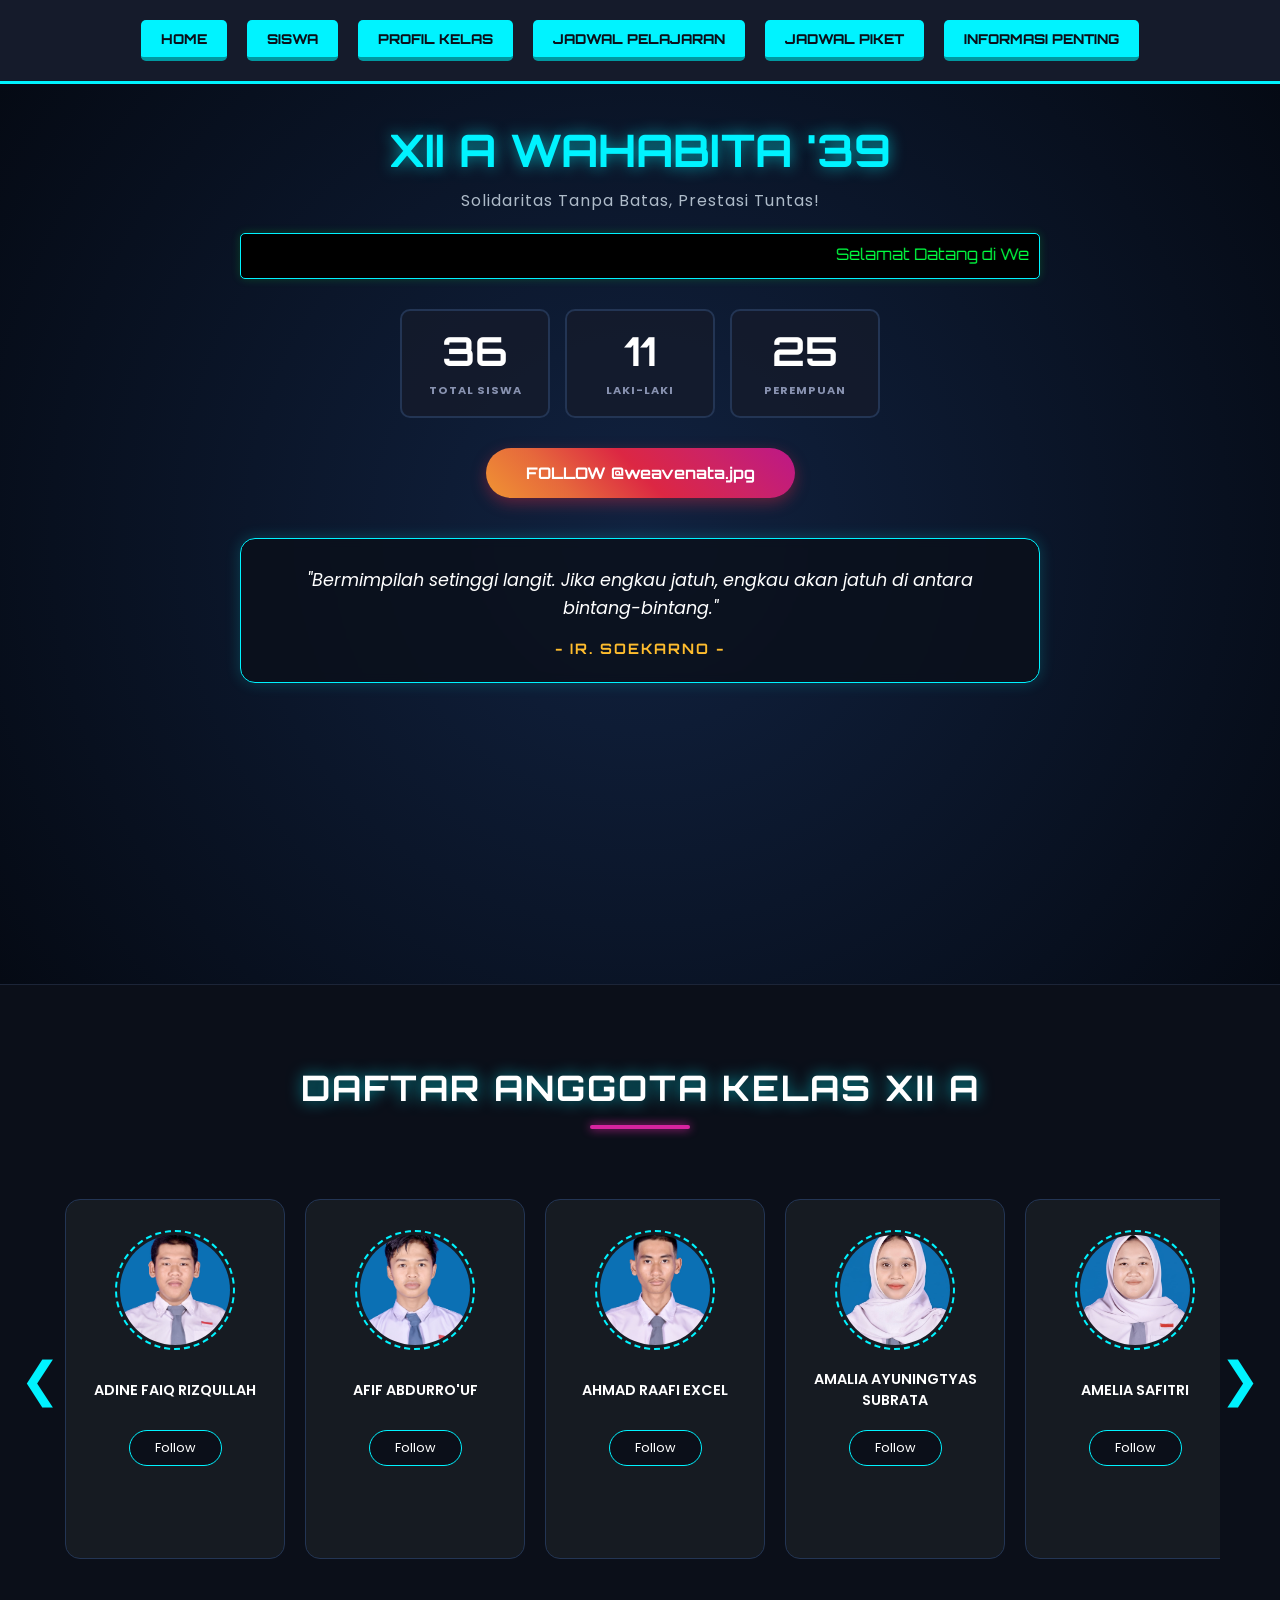
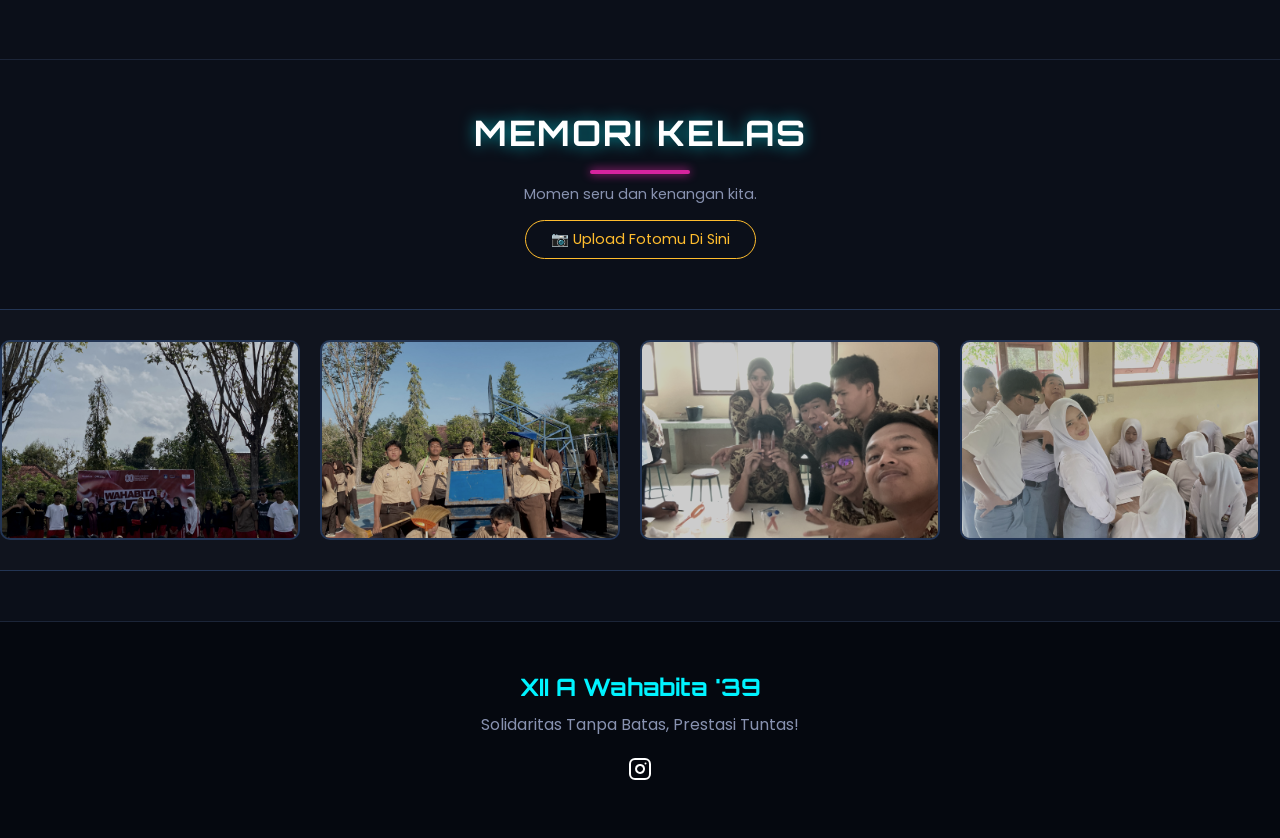
==== commit 2422b8f4: "Update index.html" ====
--- a/webkelas/index.html
+++ b/webkelas/index.html
@@ -277,7 +277,7 @@
         <div class="judul-tengah">
             <h2>MEMORI KELAS</h2>
             <div class="garis-neon"></div>
-            <p style="color:#8892b0; margin-top:10px; font-size:0.9rem;">Momen seru, aib, dan kenangan kita.</p>
+            <p style="color:#8892b0; margin-top:10px; font-size:0.9rem;">Momen seru dan kenangan kita.</p>
             
             <a href="https://forms.gle/GrpGg1aYG6nDTtMz7" target="_blank" class="btn-upload">
                 📷 Upload Fotomu Di Sini
@@ -385,3 +385,4 @@
     </script>
 </body>
 </html>
+
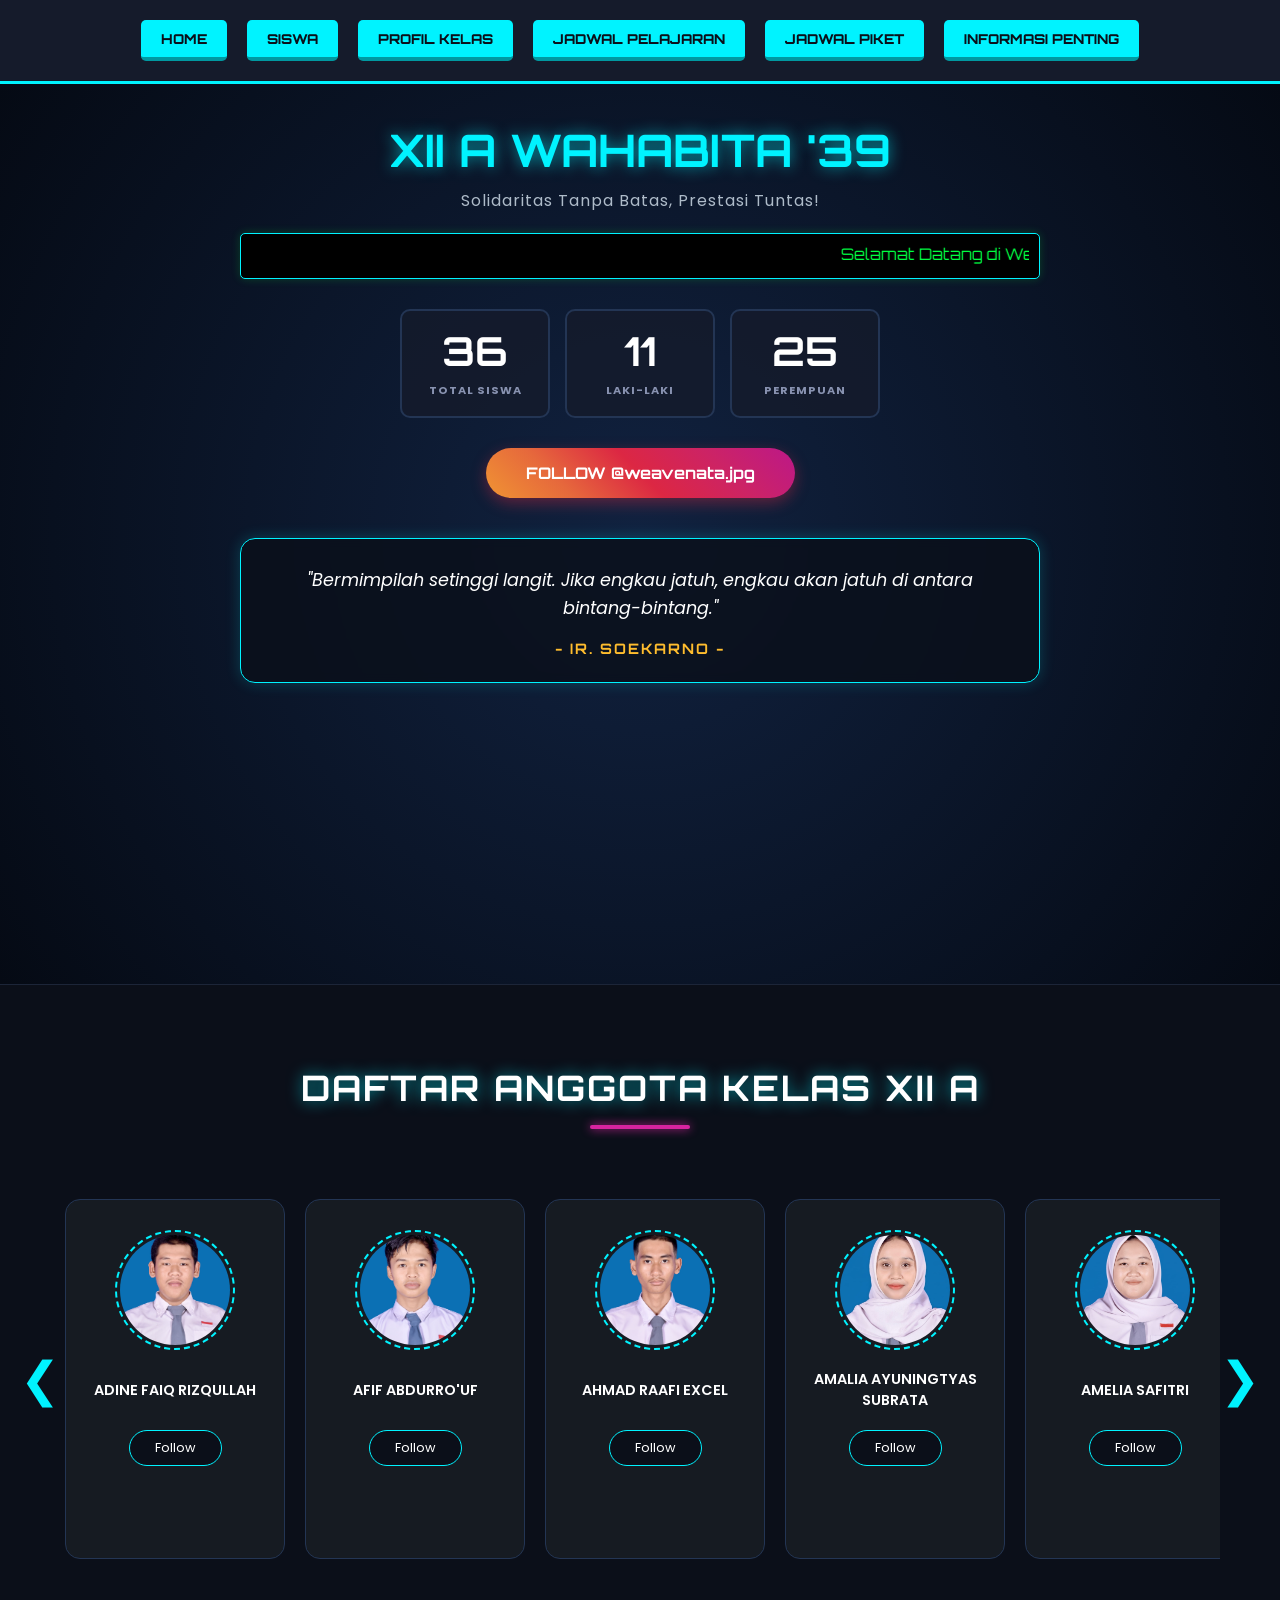
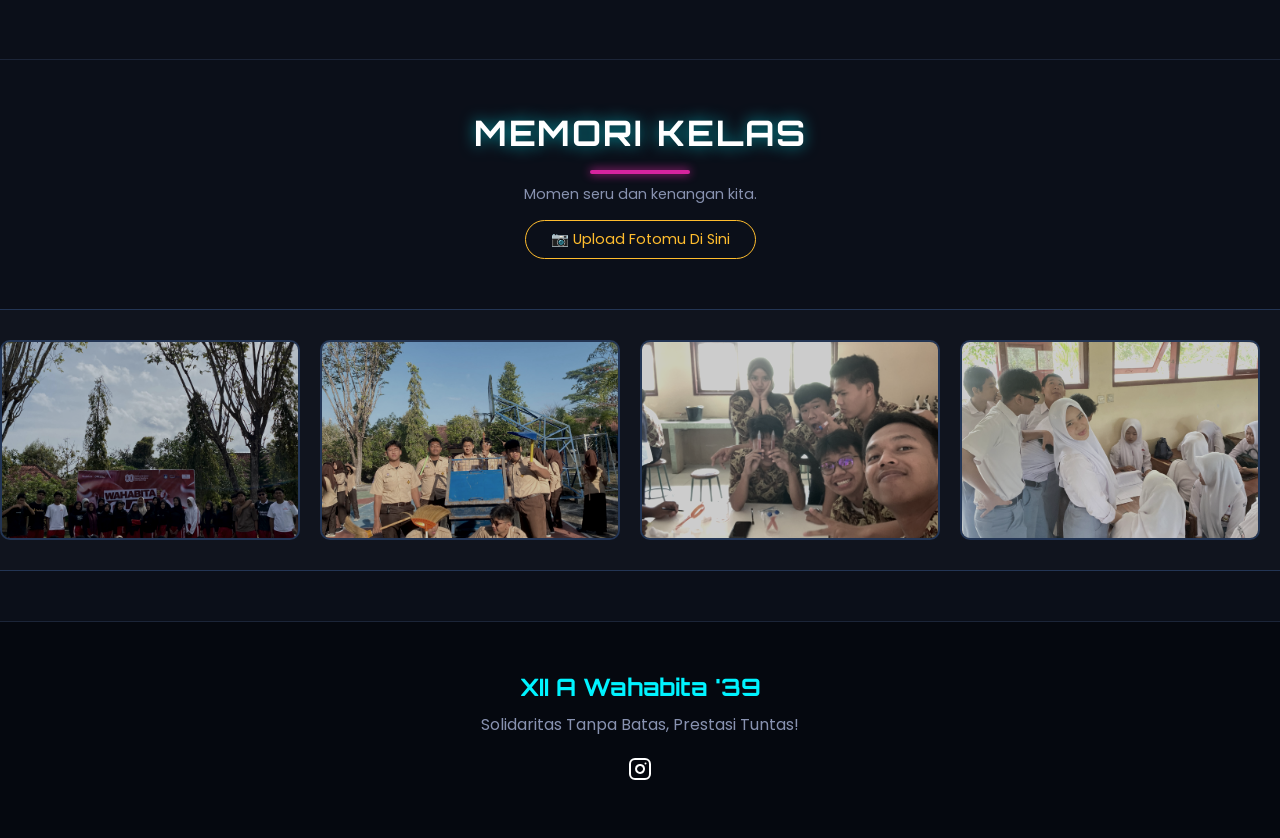
==== commit ccf6bd2f: "Update index.html" ====
--- a/webkelas/index.html
+++ b/webkelas/index.html
@@ -296,6 +296,7 @@
                 <div class="photo-card"><img src="img/galeri8.jpg" alt="Memori"></div>
                 <div class="photo-card"><img src="img/galeri9.jpg" alt="Memori"></div>
                 <div class="photo-card"><img src="img/galeri10.jpg" alt="Memori"></div>
+                <div class="photo-card"><img src="img/galeri11.jpg" alt="Memori"></div>
                 
                 <div class="photo-card"><img src="img/galeri1.jpg" alt="Memori"></div>
                 <div class="photo-card"><img src="img/galeri2.jpg" alt="Memori"></div>
@@ -307,6 +308,7 @@
                 <div class="photo-card"><img src="img/galeri8.jpg" alt="Memori"></div>
                 <div class="photo-card"><img src="img/galeri9.jpg" alt="Memori"></div>
                 <div class="photo-card"><img src="img/galeri10.jpg" alt="Memori"></div>
+                <div class="photo-card"><img src="img/galeri11.jpg" alt="Memori"></div>
             </div>
         </div>
     </section>
@@ -386,3 +388,4 @@
 </body>
 </html>
 
+
--- a/webkelas/style.css
+++ b/webkelas/style.css
@@ -1,5 +1,5 @@
 /* =========================================
-   STYLE.CSS - VERSI FINAL (LENGKAP)
+   STYLE.CSS - VERSI FINAL KOMPLIT (NAV + JADWAL + PROFIL)
    ========================================= */
 
 /* 1. RESET & GLOBAL */
@@ -11,42 +11,21 @@
     overflow-x: hidden; 
 }
 
-/* 2. NAVIGASI (MENU ATAS - FLEXBOX WRAP) */
+/* 2. NAVIGASI (TOMBOL 3D) */
 nav { 
-    background: #151b2b; 
-    padding: 15px 0; 
-    position: sticky; 
-    top: 0; 
-    z-index: 1000; 
-    border-bottom: 3px solid #00f3ff; 
+    background: #151b2b; padding: 15px 0; position: sticky; 
+    top: 0; z-index: 1000; border-bottom: 3px solid #00f3ff; 
 }
-
 .menu-container { 
-    display: flex; 
-    justify-content: center; 
-    gap: 10px; 
-    flex-wrap: wrap; /* Tombol akan turun baris jika layar sempit */
-    width: 100%;
-    max-width: 1200px;
-    margin: 0 auto;
+    display: flex; justify-content: center; gap: 10px; 
+    flex-wrap: wrap; width: 100%; max-width: 1200px; margin: 0 auto;
 }
-
 .btn-3d { 
-    text-decoration: none; 
-    font-weight: 800; 
-    font-family: 'Orbitron', sans-serif; 
-    font-size: 0.85rem; 
-    color: #0b0f19; 
-    background: #00f3ff; 
-    padding: 10px 20px; 
-    border-radius: 5px; 
-    border-bottom: 4px solid #0099a1; 
-    transition: 0.1s; 
-    display: flex;             
-    align-items: center;
-    justify-content: center;
-    text-align: center;
-    margin: 5px;
+    text-decoration: none; font-weight: 800; font-family: 'Orbitron', sans-serif; 
+    font-size: 0.85rem; color: #0b0f19; background: #00f3ff; 
+    padding: 10px 20px; border-radius: 5px; border-bottom: 4px solid #0099a1; 
+    transition: 0.1s; display: flex; align-items: center; justify-content: center; 
+    text-align: center; margin: 5px; cursor: pointer;
 }
 .btn-3d:active { transform: translateY(3px); border-bottom: 1px solid #0099a1; }
 .btn-3d:hover { background: #ccfcff; box-shadow: 0 0 10px #00f3ff; }
@@ -54,10 +33,8 @@
 
 /* 3. HOME SECTION */
 #home { 
-    min-height: 100vh; 
-    display: flex; flex-direction: column; align-items: center; 
-    padding: 40px 10px; 
-    background: radial-gradient(circle at center, #112240 0%, #050a14 100%); 
+    min-height: 100vh; display: flex; flex-direction: column; align-items: center; 
+    padding: 40px 10px; background: radial-gradient(circle at center, #112240 0%, #050a14 100%); 
 }
 .hero-text { text-align: center; margin-bottom: 20px; }
 #home h1 { 
@@ -65,23 +42,19 @@
     text-shadow: 0 0 15px rgba(0, 243, 255, 0.6); line-height: 1.2;
 }
 .slogan { font-size: 1rem; color: #aebbc9; margin-top: 10px; display: block; letter-spacing: 1px; }
-
 .running-text-box { 
     width: 95%; max-width: 800px; background: #000; border: 1px solid #00f3ff; 
     color: #00ff41; font-family: 'Orbitron', monospace; padding: 10px; 
     margin-bottom: 30px; border-radius: 5px; box-shadow: 0 0 10px rgba(0, 255, 65, 0.2);
 }
-
 .stats-container { display: flex; gap: 15px; flex-wrap: wrap; justify-content: center; margin-bottom: 30px; }
 .stat-box { 
     background: rgba(21, 27, 43, 0.8); border: 2px solid #233554; 
-    width: 150px; padding: 15px; text-align: center; border-radius: 10px; 
-    transition: 0.3s;
+    width: 150px; padding: 15px; text-align: center; border-radius: 10px; transition: 0.3s;
 }
 .stat-box:hover { transform: translateY(-5px); border-color: #00f3ff; }
 .angka { display: block; font-size: 2.5rem; font-weight: bold; font-family: 'Orbitron', sans-serif; color: #fff; }
 .label { font-size: 0.7rem; color: #8892b0; font-weight: bold; letter-spacing: 1px; }
-
 .btn-ig-besar { 
     display: inline-block; padding: 15px 40px; 
     background: linear-gradient(45deg, #f09433 0%, #e6683c 25%, #dc2743 50%, #cc2366 75%, #bc1888 100%); 
@@ -91,7 +64,7 @@
 }
 .btn-ig-besar:hover { transform: scale(1.05); box-shadow: 0 8px 25px rgba(220, 39, 67, 0.6); }
 
-/* 4. SISWA SECTION (SLIDER) */
+/* 4. SISWA SECTION */
 #siswa { padding: 80px 0; background-color: #0b0f19; border-top: 1px solid #1c2538; }
 .judul-tengah { text-align: center; margin-bottom: 50px; padding: 0 20px; }
 .judul-tengah h2 { 
@@ -103,144 +76,109 @@
     width: 100px; height: 4px; background: #d6249f; margin: 15px auto 0; 
     border-radius: 5px; box-shadow: 0 0 10px #d6249f; 
 }
-
 .slider-wrapper { display: flex; align-items: center; position: relative; max-width: 1400px; margin: 0 auto; padding: 0 20px; }
 .nav-btn { background: none; border: none; font-size: 3rem; color: #00f3ff; cursor: pointer; z-index: 10; transition: 0.3s; }
-.nav-btn:hover { color: #fff; text-shadow: 0 0 10px #00f3ff; }
-
-.siswa-slider { 
-    display: flex; gap: 20px; overflow-x: auto; scroll-behavior: smooth; 
-    width: 100%; padding: 20px 5px; 
-}
-.siswa-slider::-webkit-scrollbar { height: 8px; }
-.siswa-slider::-webkit-scrollbar-track { background: #0b0f19; }
-.siswa-slider::-webkit-scrollbar-thumb { background: #233554; border-radius: 10px; }
-
+.siswa-slider { display: flex; gap: 20px; overflow-x: auto; scroll-behavior: smooth; width: 100%; padding: 20px 5px; }
 .siswa-card { 
     flex: 0 0 220px; background: #161b22; border-radius: 15px; text-align: center; 
     padding: 30px 15px; border: 1px solid #233554; height: 360px; 
-    display: flex; flex-direction: column; align-items: center; 
-    transition: 0.3s; position: relative; overflow: hidden;
+    display: flex; flex-direction: column; align-items: center; transition: 0.3s; position: relative; overflow: hidden;
 }
-.siswa-card:hover { transform: translateY(-10px); border-color: #00f3ff; box-shadow: 0 0 20px rgba(0, 243, 255, 0.2); }
+.img-box { width: 120px; height: 120px; margin: 0 auto 15px; border-radius: 50%; padding: 3px; border: 2px dashed #00f3ff; overflow: hidden; }
+.img-box img { width: 100%; height: 100%; border-radius: 50%; object-fit: cover; }
+.content-box { width: 100%; z-index: 2; position: relative; }
+.content-box h3 { color: #fff; font-weight: 600; font-size: 0.9rem; height: 50px; display: flex; align-items: center; justify-content: center; margin-bottom: 15px; }
+.btn-ig-small { display: inline-block; padding: 8px 25px; background: #0b0f19; color: #fff; border: 1px solid #00f3ff; border-radius: 20px; text-decoration: none; font-size: 0.8rem; transition: 0.3s; position: relative; z-index: 10; cursor: pointer; }
 
-.img-box { 
-    width: 120px; height: 120px; margin: 0 auto 15px; border-radius: 50%; 
-    padding: 3px; border: 2px dashed #00f3ff; overflow: hidden;
+/* 5. JADWAL PELAJARAN (TABLE STYLE) */
+#jadwal-page { padding: 40px 10px; background-color: #0b0f19; min-height: 100vh; }
+.sub-judul { color: #8892b0; font-size: 0.9rem; margin-bottom: 30px; display: block; text-align: center; }
+
+.jadwal-container { 
+    display: grid; grid-template-columns: repeat(auto-fit, minmax(320px, 1fr)); 
+    gap: 25px; max-width: 1400px; margin: 0 auto; 
 }
-.img-box img { width: 100%; height: 100%; border-radius: 50%; object-fit: cover; }
+.hari-card { 
+    background: #161b22; border-radius: 12px; border: 1px solid #233554; 
+    overflow: hidden; transition: 0.3s; box-shadow: 0 4px 6px rgba(0,0,0,0.3);
+}
+.hari-card:hover { border-color: #00f3ff; transform: translateY(-5px); }
+.hari-header { 
+    padding: 15px; text-align: center; font-family: 'Orbitron', sans-serif; 
+    font-weight: 800; color: #0b0f19; font-size: 1.2rem; letter-spacing: 2px;
+}
+.senin { background: #ff5f56; } .selasa { background: #ffbd2e; } .rabu { background: #27c93f; } .kamis { background: #00f3ff; } .jumat { background: #d6249f; }
 
-.content-box { width: 100%; z-index: 2; position: relative; }
-.content-box h3 { 
-    color: #fff; font-weight: 600; font-size: 0.9rem; height: 50px; 
-    display: flex; align-items: center; justify-content: center; margin-bottom: 15px;
+.table-header {
+    display: grid; grid-template-columns: 35px 95px 1fr;
+    padding: 10px; background: rgba(0,0,0,0.2); font-size: 0.75rem;
+    color: #8892b0; font-weight: bold; text-align: center; border-bottom: 1px solid #233554;
 }
+.item { 
+    display: grid; grid-template-columns: 35px 95px 1fr; align-items: center;
+    padding: 8px 10px; border-bottom: 1px dashed #233554; 
+}
+.item:last-child { border-bottom: none; }
+.no-jam { text-align: center; color: #8892b0; font-weight: bold; font-family: 'Orbitron', sans-serif; font-size: 0.8rem; }
+.waktu { text-align: center; color: #00f3ff; font-family: 'Consolas', monospace; font-size: 0.8rem; background: rgba(0, 243, 255, 0.1); padding: 2px 0; border-radius: 4px; }
+.mapel { color: #fff; font-weight: 600; text-align: right; font-size: 0.85rem; padding-left: 5px; }
 
-.btn-ig-small { 
-    display: inline-block; padding: 8px 25px; background: #0b0f19; color: #fff; 
-    border: 1px solid #00f3ff; border-radius: 20px; text-decoration: none; 
-    font-size: 0.8rem; transition: 0.3s; position: relative; z-index: 10; cursor: pointer;
+.item.istirahat { display: flex; justify-content: center; background: rgba(255, 189, 46, 0.15); padding: 8px; border-bottom: 1px solid #233554; }
+.text-istirahat { color: #ffbd2e; font-weight: 800; font-style: normal; font-family: 'Orbitron', sans-serif; font-size: 0.8rem; letter-spacing: 1px; }
+
+/* 6. PROFIL KELAS (TERMINAL) */
+#profil-page { padding: 40px 20px; min-height: 100vh; background: #0b0f19; }
+.terminal-container { display: flex; justify-content: center; padding-top: 20px; }
+.terminal-window {
+    width: 100%; max-width: 900px; background-color: #0d1117; 
+    border: 1px solid #30363d; border-radius: 10px; box-shadow: 0 0 40px rgba(0, 243, 255, 0.15); 
+    overflow: hidden; font-family: 'Fira Code', 'Consolas', monospace;
 }
-.btn-ig-small:hover { background: #00f3ff; color: #000; font-weight: bold; }
-
-/* 5. PROFIL KELAS & GURU */
-.profil-layout { display: flex; flex-direction: column; gap: 50px; padding-bottom: 50px; }
-.terminal-full { width: 100%; max-width: 900px; margin: 0 auto; }
-.terminal-window { background: #0d1117; border-radius: 8px; border: 1px solid #30363d; font-family: 'Consolas', monospace; box-shadow: 0 0 30px rgba(0,0,0,0.5); }
-.terminal-header { background: #161b22; padding: 10px 15px; border-bottom: 1px solid #30363d; display: flex; align-items: center; gap: 15px; }
+.terminal-header { background: #161b22; padding: 12px 15px; border-bottom: 1px solid #30363d; display: flex; align-items: center; position: relative; }
 .buttons { display: flex; gap: 8px; }
 .dot { width: 12px; height: 12px; border-radius: 50%; }
-.red { background: #ff5f56; } .yellow { background: #ffbd2e; } .green { background: #27c93f; }
-.terminal-title { color: #8b949e; font-size: 0.8rem; }
+.dot.red { background: #ff5f56; } .dot.yellow { background: #ffbd2e; } .dot.green { background: #27c93f; }
+.terminal-title { position: absolute; left: 0; right: 0; text-align: center; color: #8b949e; font-size: 0.85rem; font-family: sans-serif; }
 .terminal-body { padding: 25px; color: #c9d1d9; font-size: 0.95rem; line-height: 1.6; }
-.cmd { color: #27c93f; margin-bottom: 15px; }
-.highlight { color: #00f3ff; display: block; margin-top: 15px; margin-bottom: 5px; }
-.list-terminal { list-style: none; padding-left: 15px; }
-.list-terminal li { margin-bottom: 5px; position: relative; }
-.list-terminal li::before { content: ">"; color: #ffbd2e; position: absolute; left: -15px; }
-.cursor { display: inline-block; width: 10px; height: 18px; background: #c9d1d9; animation: blink 1s infinite; vertical-align: middle; }
-@keyframes blink { 50% { opacity: 0; } }
+.path { color: #8892b0; font-size: 0.9rem; margin-bottom: 5px; display: block;}
+.prompt { color: #27c93f; font-weight: bold; } 
+.cmd { color: #fff; }
+.output-section { margin-top: 25px; margin-bottom: 10px; }
+.neon-text { color: #00f3ff; font-weight: bold; margin-bottom: 8px; font-size: 1rem; text-shadow: 0 0 5px rgba(0, 243, 255, 0.4); }
+.desc-text { color: #e6edf3; }
+.attr-list { list-style: none; padding-left: 0; }
+.attr-list li { margin-bottom: 8px; display: flex; flex-wrap: wrap;}
+.key { color: #ffbd2e; font-weight: bold; } 
+.sep { margin: 0 10px; color: #8b949e; }
+.val { color: #fff; }
+.target-text { color: #79c0ff; font-weight: bold; margin-bottom: 5px; } 
+.quote-italic { color: #8b949e; font-style: italic; border-left: 3px solid #30363d; padding-left: 10px; }
+.cursor { display: inline-block; width: 10px; height: 18px; background: #c9d1d9; animation: blink 1s infinite; vertical-align: middle; margin-left: 5px; }
+@keyframes blink { 0%, 100% { opacity: 1; } 50% { opacity: 0; } }
 
-/* 6. JADWAL PELAJARAN */
-.jadwal-container { display: grid; grid-template-columns: repeat(auto-fit, minmax(300px, 1fr)); gap: 30px; max-width: 1300px; margin: 0 auto; }
-.hari-card { background: #161b22; border-radius: 15px; border: 1px solid #233554; overflow: hidden; transition: 0.3s; }
-.hari-card:hover { transform: translateY(-5px); border-color: #d6249f; }
-.hari-header { padding: 15px; text-align: center; font-family: 'Orbitron', sans-serif; font-weight: bold; color: #0b0f19; font-size: 1.2rem; }
-.senin { background: #ff5f56; } .selasa { background: #ffbd2e; } .rabu { background: #27c93f; } .kamis { background: #00f3ff; } .jumat { background: #d6249f; }
-.item { display: flex; justify-content: space-between; padding: 12px 15px; border-bottom: 1px dashed #233554; font-size: 0.9rem; }
-.item:last-child { border-bottom: none; }
-.item span { color: #8892b0; font-family: monospace; }
-.item strong { color: #fff; text-align: right; }
-.item.istirahat { background: rgba(255,255,255,0.05); justify-content: center; font-style: italic; color: #ffbd2e; }
-
-/* 7. GALERI (FILM STRIP) */
+/* 7. GALERI & FOOTER */
 #galeri { padding: 50px 0; background: #0b0f19; overflow: hidden; border-top: 1px solid #1c2538; }
-.btn-upload { 
-    display: inline-block; margin-top: 15px; padding: 8px 25px; 
-    border: 1px solid #ffbd2e; color: #ffbd2e; text-decoration: none; 
-    border-radius: 20px; font-size: 0.9rem; transition: 0.3s; 
-}
-.btn-upload:hover { background: #ffbd2e; color: #000; font-weight: bold; }
-
-.marquee-container { 
-    margin-top: 40px; width: 100%; overflow: hidden; position: relative; 
-    padding: 30px 0; background: rgba(255, 255, 255, 0.02); 
-    border-top: 1px solid #233554; border-bottom: 1px solid #233554; 
-}
+.btn-upload { display: inline-block; margin-top: 15px; padding: 8px 25px; border: 1px solid #ffbd2e; color: #ffbd2e; text-decoration: none; border-radius: 20px; font-size: 0.9rem; transition: 0.3s; }
+.marquee-container { margin-top: 40px; width: 100%; overflow: hidden; padding: 30px 0; background: rgba(255, 255, 255, 0.02); border-top: 1px solid #233554; border-bottom: 1px solid #233554; }
 .marquee-content { display: flex; gap: 20px; width: max-content; animation: scrollLeft 40s linear infinite; }
-.marquee-content:hover { animation-play-state: paused; }
 @keyframes scrollLeft { to { transform: translateX(-50%); } }
-
-.photo-card { 
-    width: 300px; height: 200px; flex-shrink: 0; border-radius: 10px; 
-    overflow: hidden; border: 2px solid #233554; position: relative; transition: 0.3s; 
-}
-.photo-card img { 
-    width: 100%; height: 100%; object-fit: cover; 
-    filter: grayscale(40%) contrast(110%) brightness(0.8); transition: 0.5s; 
-}
-.photo-card:hover { transform: scale(1.05); border-color: #00f3ff; z-index: 10; box-shadow: 0 0 20px rgba(0, 243, 255, 0.5); }
-.photo-card:hover img { filter: none; }
-
-/* 8. FOOTER */
+.photo-card { width: 300px; height: 200px; flex-shrink: 0; border-radius: 10px; overflow: hidden; border: 2px solid #233554; }
+.photo-card img { width: 100%; height: 100%; object-fit: cover; filter: grayscale(40%) contrast(110%) brightness(0.8); transition: 0.5s; }
 footer { background-color: #05080f; padding: 50px 20px; margin-top: 0; text-align: center; border-top: 1px solid #1c2538; }
 .footer-content h3 { color: #00f3ff; font-family: 'Orbitron', sans-serif; margin-bottom: 10px; font-size: 1.5rem; }
 .footer-content p { color: #8892b0; margin-bottom: 20px; }
-.footer-icon { color: #fff; transition: 0.3s; display: inline-block; }
-.footer-icon:hover { color: #d6249f; transform: scale(1.2); }
+.footer-icon { color: #fff; display: inline-block; }
 
-/* =========================================
-   9. MOBILE RESPONSIVE (HP)
-   ========================================= */
+/* 8. MOBILE RESPONSIVE */
 @media (max-width: 768px) {
-    /* NAVIGASI TURUN BARIS */
-    nav .menu-container {
-        flex-wrap: wrap !important;
-        justify-content: center !important;
-        gap: 8px !important;
-        padding: 5px 10px !important;
-    }
-    .btn-3d {
-        flex: 1 1 40% !important; /* Tombol jadi lebar 40% layar */
-        margin: 0 !important;
-        font-size: 0.75rem !important;
-        padding: 10px 5px !important;
-        white-space: normal !important;
-    }
-
-    /* HEADER & TEXT */
+    nav .menu-container { flex-wrap: wrap !important; justify-content: center !important; gap: 8px !important; }
+    .btn-3d { flex: 1 1 40% !important; margin: 0 !important; font-size: 0.75rem !important; }
     #home h1 { font-size: 1.8rem; }
     .judul-tengah h2 { font-size: 1.6rem; }
-    
-    /* PROFIL */
-    .container-profil { flex-direction: column; }
-    .mentor-grid { flex-direction: column; align-items: center; }
-    .mentor-card { width: 100%; max-width: 350px; }
-    
-    /* GALERI */
-    .photo-card { width: 220px; height: 150px; }
-    
-    /* QUOTES */
-    .quote-box-neon { padding: 15px; margin-bottom: 30px; }
-    #quote-text { font-size: 0.9rem; }
-}+    .table-header { font-size: 0.7rem; } 
+    .waktu { font-size: 0.75rem; }
+    .terminal-body { padding: 15px; font-size: 0.85rem; }
+    .attr-list li { display: block; } 
+    .sep { display: none; }
+    .key { display: block; margin-bottom: 2px; }
+}
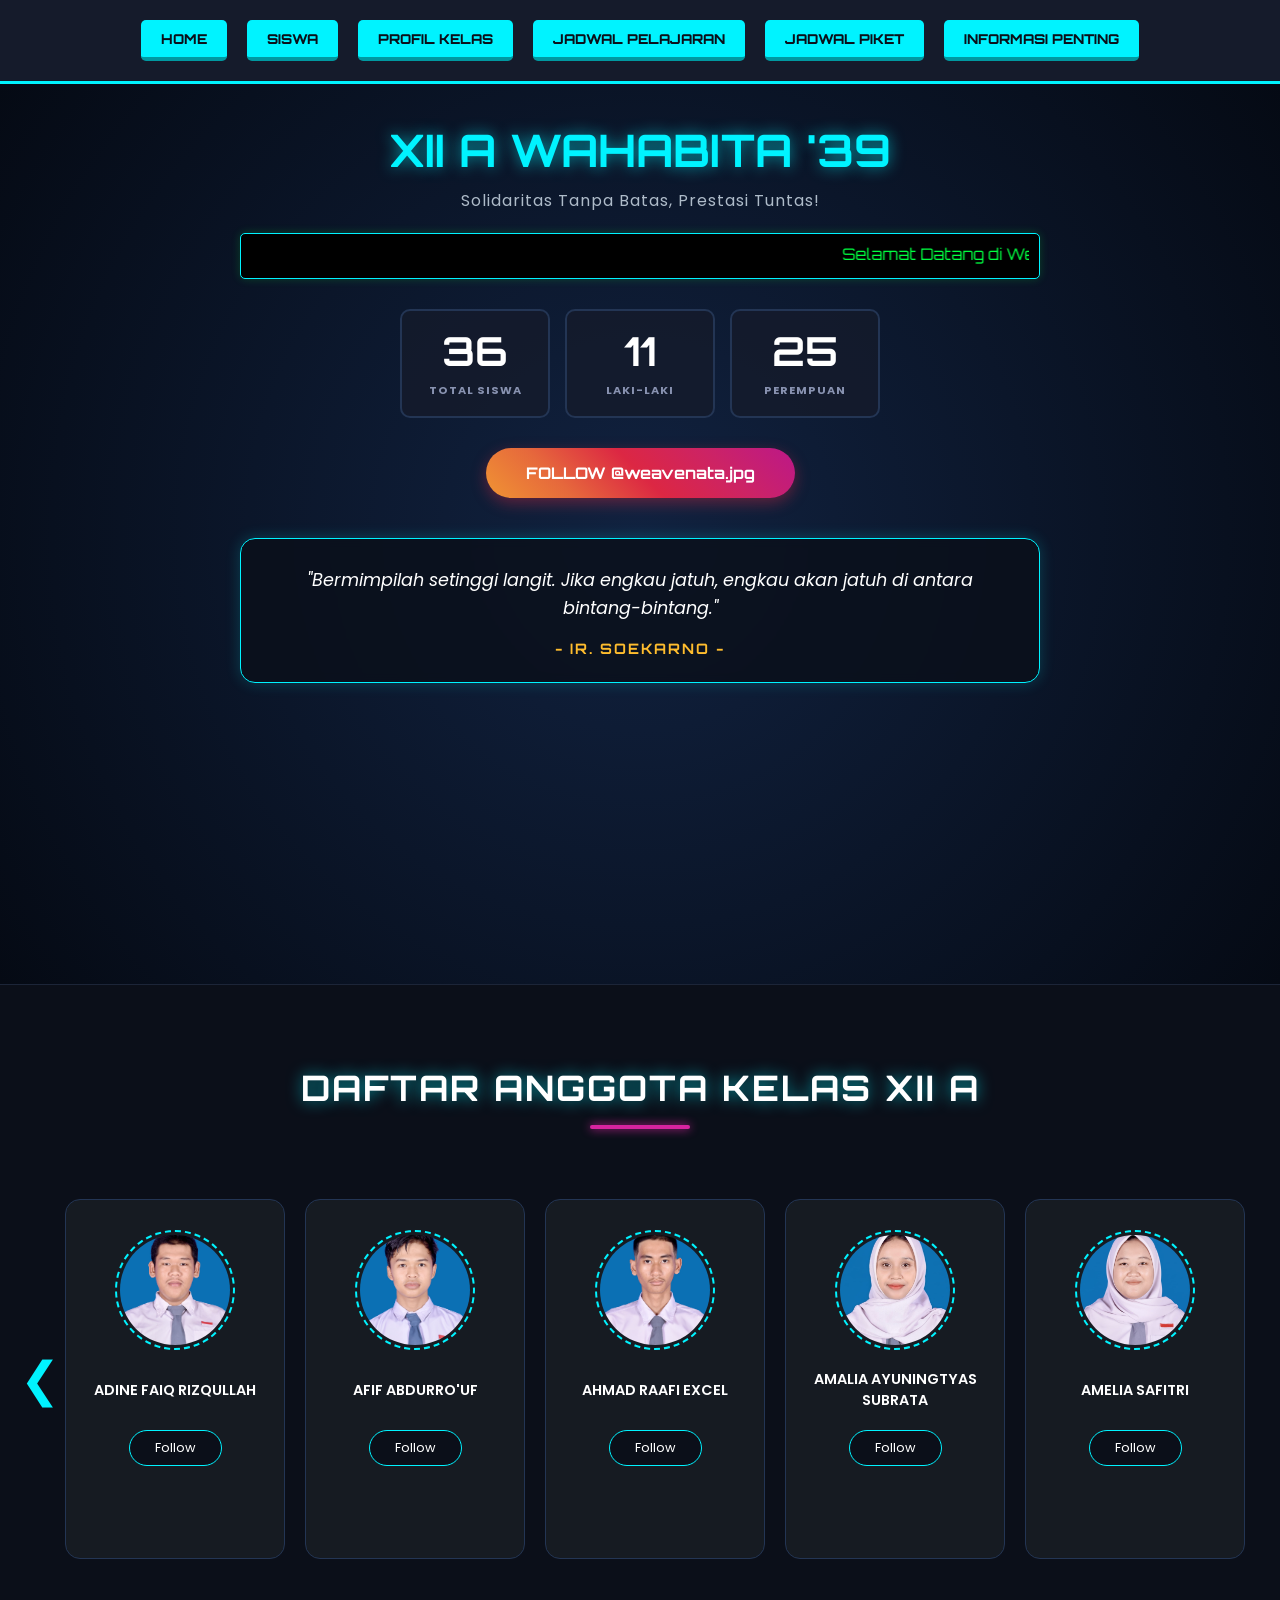
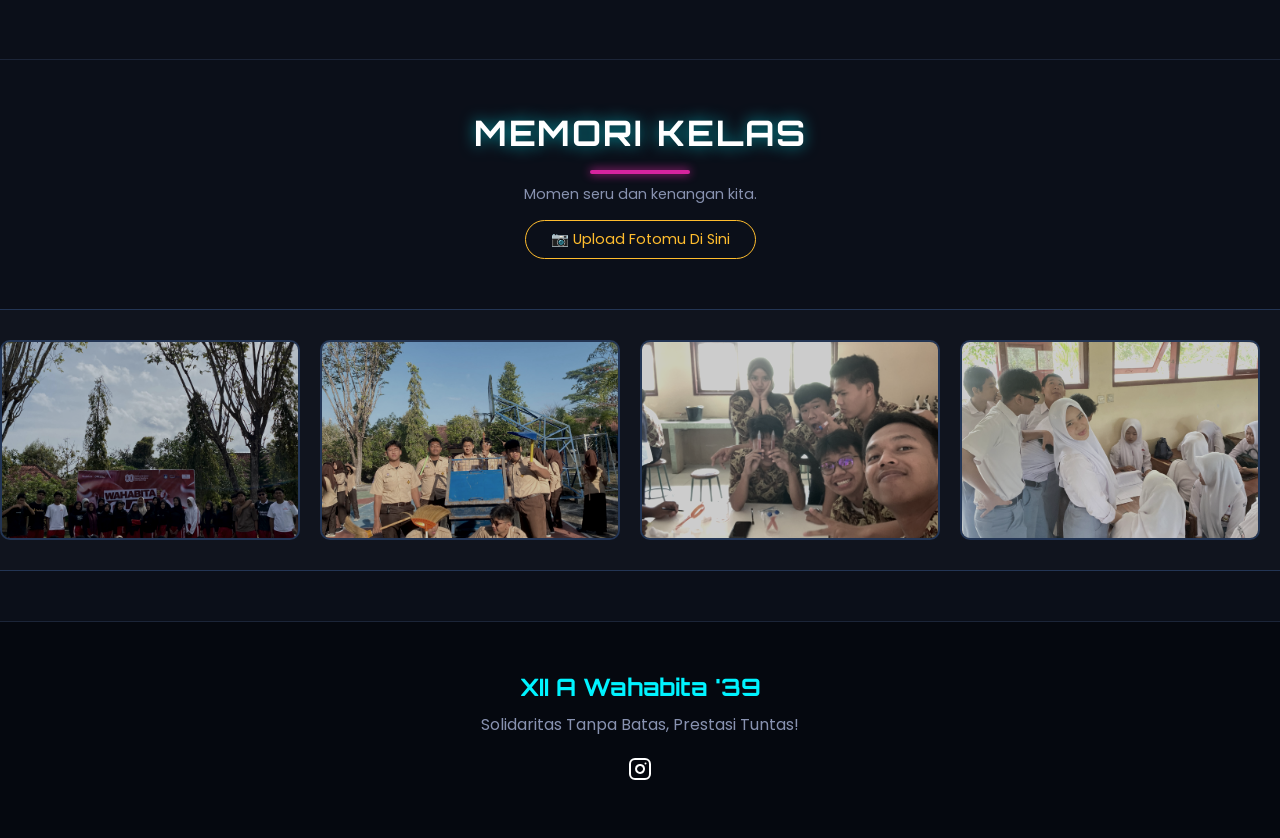
==== commit 2ceced4b: "Update index.html" ====
--- a/webkelas/index.html
+++ b/webkelas/index.html
@@ -125,79 +125,79 @@
                 
                 <div class="siswa-card">
                     <div class="img-box"><img src="img/adine.jpeg" alt="Adine"></div>
-                    <div class="content-box"><h3>ADINE FAIQ RIZQULLAH</h3><a href="https://www.instagram.com/adinefaiq/?utm_source=ig_web_button_share_sheet" target="_blank" class="btn-ig-small">Follow</a></div>
+                    <div class="content-box"><h3>ADINE FAIQ RIZQULLAH</h3><a href="https://www.instagram.com/adinefaiq/" target="_blank" class="btn-ig-small">Follow</a></div>
                 </div>
                 <div class="siswa-card">
                     <div class="img-box"><img src="img/afif.jpeg" alt="Afif"></div>
-                    <div class="content-box"><h3>AFIF ABDURRO'UF</h3><a href="https://www.instagram.com/afifabdurrouf4?igsh=aXNmMDhldGE1eGxp" target="_blank" class="btn-ig-small">Follow</a></div>
+                    <div class="content-box"><h3>AFIF ABDURRO'UF</h3><a href="https://www.instagram.com/afifabdurrouf4/" target="_blank" class="btn-ig-small">Follow</a></div>
                 </div>
                 <div class="siswa-card">
                     <div class="img-box"><img src="img/ahmad.jpeg" alt="Ahmad"></div>
-                    <div class="content-box"><h3>AHMAD RAAFI EXCEL</h3><a href="https://www.instagram.com/e_x_c____?utm_source=ig_web_button_share_sheet&igsh=ZDNlZDc0MzIxNw==" target="_blank" class="btn-ig-small">Follow</a></div>
+                    <div class="content-box"><h3>AHMAD RAAFI EXCEL</h3><a href="https://www.instagram.com/e_x_c____/" target="_blank" class="btn-ig-small">Follow</a></div>
                 </div>
                 <div class="siswa-card">
                     <div class="img-box"><img src="img/amalia.jpeg" alt="Amalia"></div>
-                    <div class="content-box"><h3>AMALIA AYUNINGTYAS SUBRATA</h3><a href="https://www.instagram.com/aamltys?igsh=MXRxazJseThkcWR1dQ==" target="_blank" class="btn-ig-small">Follow</a></div>
+                    <div class="content-box"><h3>AMALIA AYUNINGTYAS SUBRATA</h3><a href="https://www.instagram.com/aamltys/" target="_blank" class="btn-ig-small">Follow</a></div>
                 </div>
                 <div class="siswa-card">
                     <div class="img-box"><img src="img/amelia.jpeg" alt="Amelia"></div>
-                    <div class="content-box"><h3>AMELIA SAFITRI</h3><a href="https://www.instagram.com/lilymelya?igsh=MTRsaWExd3NzMzd6dw==" target="_blank" class="btn-ig-small">Follow</a></div>
+                    <div class="content-box"><h3>AMELIA SAFITRI</h3><a href="https://www.instagram.com/lilymelya/" target="_blank" class="btn-ig-small">Follow</a></div>
                 </div>
                 <div class="siswa-card">
                     <div class="img-box"><img src="img/ananda.jpeg" alt="Ananda"></div>
-                    <div class="content-box"><h3>ANANDA TIKA MAHARANI</h3><a href="https://www.instagram.com/_annndatika?igsh=NDl5bTI3MDd0eDl6" target="_blank" class="btn-ig-small">Follow</a></div>
+                    <div class="content-box"><h3>ANANDA TIKA MAHARANI</h3><a href="https://www.instagram.com/_annndatika/" target="_blank" class="btn-ig-small">Follow</a></div>
                 </div>
                 <div class="siswa-card">
                     <div class="img-box"><img src="img/belva.jpeg" alt="Belva"></div>
-                    <div class="content-box"><h3>BELVA MUTIARA SHAFA</h3><a href="https://www.instagram.com/belvahudaya?utm_source=ig_web_button_share_sheet&igsh=ZDNlZDc0MzIxNw==" target="_blank" class="btn-ig-small">Follow</a></div>
+                    <div class="content-box"><h3>BELVA MUTIARA SHAFA</h3><a href="https://www.instagram.com/belvahudaya/" target="_blank" class="btn-ig-small">Follow</a></div>
                 </div>
                 <div class="siswa-card">
                     <div class="img-box"><img src="img/claudia.jpeg" alt="Claudia"></div>
-                    <div class="content-box"><h3>CLAUDIA MORETA</h3><a href="https://www.instagram.com/cldaaa_?utm_source=qr&igsh=anh6bnF0Z2RtdGVj" target="_blank" class="btn-ig-small">Follow</a></div>
+                    <div class="content-box"><h3>CLAUDIA MORETA</h3><a href="https://www.instagram.com/cldaaa_/" target="_blank" class="btn-ig-small">Follow</a></div>
                 </div>
                 <div class="siswa-card">
                     <div class="img-box"><img src="img/damar.jpeg" alt="Damar"></div>
-                    <div class="content-box"><h3>DAMAR SATWIKA JATI</h3><a href="https://www.instagram.com/damarstwka?igsh=MWR4cDlyMjdkNWVqYw==" target="_blank" class="btn-ig-small">Follow</a></div>
+                    <div class="content-box"><h3>DAMAR SATWIKA JATI</h3><a href="https://www.instagram.com/damarstwka/" target="_blank" class="btn-ig-small">Follow</a></div>
                 </div>
                 <div class="siswa-card">
                     <div class="img-box"><img src="img/dhamarjati.jpeg" alt="Dhamarjati"></div>
-                    <div class="content-box"><h3>DHAMARJATI WISJNUTAMA</h3><a href="https://www.instagram.com/dhamar7243/?utm_source=ig_web_button_share_sheet" target="_blank" class="btn-ig-small">Follow</a></div>
+                    <div class="content-box"><h3>DHAMARJATI WISJNUTAMA</h3><a href="https://www.instagram.com/dhamar7243/" target="_blank" class="btn-ig-small">Follow</a></div>
                 </div>
                 <div class="siswa-card">
                     <div class="img-box"><img src="img/farariza.jpeg" alt="Farariza"></div>
-                    <div class="content-box"><h3>FARARIZA NUR SURYA NAJWA</h3><a href="https://www.instagram.com/fra.ayaa_?igsh=cGpnbjByd254eDkx" target="_blank" class="btn-ig-small">Follow</a></div>
+                    <div class="content-box"><h3>FARARIZA NUR SURYA NAJWA</h3><a href="https://www.instagram.com/fra.ayaa_/" target="_blank" class="btn-ig-small">Follow</a></div>
                 </div>
                 <div class="siswa-card">
                     <div class="img-box"><img src="img/farisha.jpeg" alt="Farisha"></div>
-                    <div class="content-box"><h3>FARISHA ALVIN SANJAYA</h3><a href="https://www.instagram.com/farishaasnjyaa_?utm_source=ig_web_button_share_sheet&igsh=ZDNlZDc0MzIxNw==" target="_blank" class="btn-ig-small">Follow</a></div>
+                    <div class="content-box"><h3>FARISHA ALVIN SANJAYA</h3><a href="https://www.instagram.com/farishaasnjyaa_/" target="_blank" class="btn-ig-small">Follow</a></div>
                 </div>
                 <div class="siswa-card">
                     <div class="img-box"><img src="img/hary.jpeg" alt="Hary"></div>
-                    <div class="content-box"><h3>HARY ZUDHANTO</h3><a href="https://www.instagram.com/hryzdhn?utm_source=ig_web_button_share_sheet&igsh=ZDNlZDc0MzIxNw==" target="_blank" class="btn-ig-small">Follow</a></div>
+                    <div class="content-box"><h3>HARY ZUDHANTO</h3><a href="https://www.instagram.com/hryzdhn/" target="_blank" class="btn-ig-small">Follow</a></div>
                 </div>
                 <div class="siswa-card">
                     <div class="img-box"><img src="img/hogan.jpeg" alt="Hogan"></div>
-                    <div class="content-box"><h3>HOGAN EDRA PERMANA</h3><a href="https://www.instagram.com/hganedra?igsh=dnR5YzFocWlnbjZ1" target="_blank" class="btn-ig-small">Follow</a></div>
+                    <div class="content-box"><h3>HOGAN EDRA PERMANA</h3><a href="https://www.instagram.com/hganedra/" target="_blank" class="btn-ig-small">Follow</a></div>
                 </div>
                 <div class="siswa-card">
                     <div class="img-box"><img src="img/inggrit.jpeg" alt="Inggrit"></div>
-                    <div class="content-box"><h3>INGGRIT GIOVANI</h3><a href="https://www.instagram.com/inggrit.gvn?igsh=MXd2emd0eGFhZWFnOQ%3D%3D&utm_source=qr" target="_blank" class="btn-ig-small">Follow</a></div>
+                    <div class="content-box"><h3>INGGRIT GIOVANI</h3><a href="https://www.instagram.com/inggrit.gvn/" target="_blank" class="btn-ig-small">Follow</a></div>
                 </div>
                 <div class="siswa-card">
                     <div class="img-box"><img src="img/jihan.jpeg" alt="Jihan"></div>
-                    <div class="content-box"><h3>JIHAN NADYA SALMA</h3><a href="https://www.instagram.com/jianxy_26?igsh=MTE5Y2ZldHM0YmgxNg==" target="_blank" class="btn-ig-small">Follow</a></div>
+                    <div class="content-box"><h3>JIHAN NADYA SALMA</h3><a href="https://www.instagram.com/jianxy_26/" target="_blank" class="btn-ig-small">Follow</a></div>
                 </div>
                 <div class="siswa-card">
                     <div class="img-box"><img src="img/keyshela.jpeg" alt="Keyshela"></div>
-                    <div class="content-box"><h3>KEYSHELA PUTRI ZAELANI</h3><a href="https://www.instagram.com/kyshlaaa_?igsh=bWp2ZHQ2NnE5MzM3" target="_blank" class="btn-ig-small">Follow</a></div>
+                    <div class="content-box"><h3>KEYSHELA PUTRI ZAELANI</h3><a href="https://www.instagram.com/kyshlaaa_/" target="_blank" class="btn-ig-small">Follow</a></div>
                 </div>
                 <div class="siswa-card">
                     <div class="img-box"><img src="img/kuswatun.jpeg" alt="Kuswatun"></div>
-                    <div class="content-box"><h3>KUSWATUN SARAH FADILAH</h3><a href="https://www.instagram.com/sarahzyz__?igsh=MTAzb21id3puZmxl" target="_blank" class="btn-ig-small">Follow</a></div>
+                    <div class="content-box"><h3>KUSWATUN SARAH FADILAH</h3><a href="https://www.instagram.com/sarahzyz__/" target="_blank" class="btn-ig-small">Follow</a></div>
                 </div>
                 <div class="siswa-card">
                     <div class="img-box"><img src="img/lauly.jpeg" alt="Lauly"></div>
-                    <div class="content-box"><h3>LAULY JOYRETHA SETYANJANI</h3><a href="https://www.instagram.com/laulire.ta?igsh=MXNiNmw1M2N4NTNxOA==" target="_blank" class="btn-ig-small">Follow</a></div>
+                    <div class="content-box"><h3>LAULY JOYRETHA SETYANJANI</h3><a href="https://www.instagram.com/laulire.ta/" target="_blank" class="btn-ig-small">Follow</a></div>
                 </div>
                 <div class="siswa-card">
                     <div class="img-box"><img src="img/muhammad.jpeg" alt="Muhammad"></div>
@@ -205,11 +205,11 @@
                 </div>
                 <div class="siswa-card">
                     <div class="img-box"><img src="img/mutia.jpeg" alt="Mutia"></div>
-                    <div class="content-box"><h3>MUTIA REFA ADELLIA</h3><a href="https://www.instagram.com/mutiarefa_?igsh=MWtpaXowamRxcDlkYg==" target="_blank" class="btn-ig-small">Follow</a></div>
+                    <div class="content-box"><h3>MUTIA REFA ADELLIA</h3><a href="https://www.instagram.com/mutiarefa_/" target="_blank" class="btn-ig-small">Follow</a></div>
                 </div>
                 <div class="siswa-card">
                     <div class="img-box"><img src="img/mutiara.jpeg" alt="Mutiara"></div>
-                    <div class="content-box"><h3>MUTIARA RAMADANI</h3><a href="https://www.instagram.com/mutiararamaaa?utm_source=ig_web_button_share_sheet&igsh=ZDNlZDc0MzIxNw==" target="_blank" class="btn-ig-small">Follow</a></div>
+                    <div class="content-box"><h3>MUTIARA RAMADANI</h3><a href="https://www.instagram.com/mutiararamaaa/" target="_blank" class="btn-ig-small">Follow</a></div>
                 </div>
                 <div class="siswa-card">
                     <div class="img-box"><img src="img/nabilah.jpeg" alt="Nabilah"></div>
@@ -217,23 +217,23 @@
                 </div>
                 <div class="siswa-card">
                     <div class="img-box"><img src="img/narendra.jpeg" alt="Narendra"></div>
-                    <div class="content-box"><h3>NARENDRA WAHYU ARI SAPUTRA</h3><a href="https://www.instagram.com/synarendra?igsh=dnljbnhrdnpicXNl" target="_blank" class="btn-ig-small">Follow</a></div>
+                    <div class="content-box"><h3>NARENDRA WAHYU ARI SAPUTRA</h3><a href="https://www.instagram.com/synarendra/" target="_blank" class="btn-ig-small">Follow</a></div>
                 </div>
                 <div class="siswa-card">
                     <div class="img-box"><img src="img/nathalia.jpeg" alt="Nathalia"></div>
-                    <div class="content-box"><h3>NATHALIA EKA ISABELLA</h3><a href="https://www.instagram.com/nathlysblla?igsh=MWwzeGhxbHdnMnZmYg==" target="_blank" class="btn-ig-small">Follow</a></div>
+                    <div class="content-box"><h3>NATHALIA EKA ISABELLA</h3><a href="https://www.instagram.com/nathlysblla/" target="_blank" class="btn-ig-small">Follow</a></div>
                 </div>
                 <div class="siswa-card">
                     <div class="img-box"><img src="img/nesa.jpeg" alt="Nesa"></div>
-                    <div class="content-box"><h3>NESA OVY ARDINI</h3><a href="https://www.instagram.com/nesaovyard?igsh=MWV2eGJpazJvcGQ4Yw%3D%3D&utm_source=qr" target="_blank" class="btn-ig-small">Follow</a></div>
+                    <div class="content-box"><h3>NESA OVY ARDINI</h3><a href="https://www.instagram.com/nesaovyard/" target="_blank" class="btn-ig-small">Follow</a></div>
                 </div>
                 <div class="siswa-card">
                     <div class="img-box"><img src="img/ratri.jpeg" alt="Ratri"></div>
-                    <div class="content-box"><h3>RATRI CAHYO NINGSIH</h3><a href="https://www.instagram.com/rrtyyyh._?igsh=cXNqeXh6M29mbzcw" target="_blank" class="btn-ig-small">Follow</a></div>
+                    <div class="content-box"><h3>RATRI CAHYO NINGSIH</h3><a href="https://www.instagram.com/rrtyyyh._/" target="_blank" class="btn-ig-small">Follow</a></div>
                 </div>
                 <div class="siswa-card">
                     <div class="img-box"><img src="img/regita.jpeg" alt="Regita"></div>
-                    <div class="content-box"><h3>REGITA BERYL WARANGGANI</h3><a href="https://www.instagram.com/regitaberyl?igsh=MW1zZ3kzNzRxNWlkOQ==" target="_blank" class="btn-ig-small">Follow</a></div>
+                    <div class="content-box"><h3>REGITA BERYL WARANGGANI</h3><a href="https://www.instagram.com/regitaberyl/" target="_blank" class="btn-ig-small">Follow</a></div>
                 </div>
                 <div class="siswa-card">
                     <div class="img-box"><img src="img/ruqoyah.jpeg" alt="Ruqoyah"></div>
@@ -241,7 +241,7 @@
                 </div>
                 <div class="siswa-card">
                     <div class="img-box"><img src="img/tata.jpeg" alt="Tata"></div>
-                    <div class="content-box"><h3>TATA ALIF PRATAMA</h3><a href="https://www.instagram.com/tataalifpratamaa?igsh=MTQ3c2IwanM5Nzdoag%3D%3D&utm_source=qr" target="_blank" class="btn-ig-small">Follow</a></div>
+                    <div class="content-box"><h3>TATA ALIF PRATAMA</h3><a href="https://www.instagram.com/tataalifpratamaa/" target="_blank" class="btn-ig-small">Follow</a></div>
                 </div>
                 <div class="siswa-card">
                     <div class="img-box"><img src="img/tiraini.jpeg" alt="Tiraini"></div>
@@ -249,15 +249,15 @@
                 </div>
                 <div class="siswa-card">
                     <div class="img-box"><img src="img/tri.jpeg" alt="Tri"></div>
-                    <div class="content-box"><h3>TRI AGUSTIN PRIANDINI</h3><a href="https://www.instagram.com/luvleyti4_?igsh=MXE2dTJycmJ0MGs0YQ==" target="_blank" class="btn-ig-small">Follow</a></div>
+                    <div class="content-box"><h3>TRI AGUSTIN PRIANDINI</h3><a href="https://www.instagram.com/luvleyti4_/" target="_blank" class="btn-ig-small">Follow</a></div>
                 </div>
                 <div class="siswa-card">
                     <div class="img-box"><img src="img/windi.jpeg" alt="Windi"></div>
-                    <div class="content-box"><h3>WINDI RACHMA ALLISA</h3><a href="https://www.instagram.com/aaaallisaa/?utm_source=ig_web_button_share_sheet" target="_blank" class="btn-ig-small">Follow</a></div>
+                    <div class="content-box"><h3>WINDI RACHMA ALLISA</h3><a href="https://www.instagram.com/aaaallisaa/" target="_blank" class="btn-ig-small">Follow</a></div>
                 </div>
                 <div class="siswa-card">
                     <div class="img-box"><img src="img/zaqi.jpeg" alt="Zaqi"></div>
-                    <div class="content-box"><h3>ZAQI MAULANA SUJARWO</h3><a href="https://www.instagram.com/_zaqimaulana_?igsh=MWJlbzRqOHFuYXFsMA==" target="_blank" class="btn-ig-small">Follow</a></div>
+                    <div class="content-box"><h3>ZAQI MAULANA SUJARWO</h3><a href="https://www.instagram.com/_zaqimaulana_/" target="_blank" class="btn-ig-small">Follow</a></div>
                 </div>
                 <div class="siswa-card">
                     <div class="img-box"><img src="img/zarifah.jpeg" alt="Zarifah"></div>
@@ -265,12 +265,10 @@
                 </div>
                 <div class="siswa-card">
                     <div class="img-box"><img src="img/zhagifa.jpeg" alt="Zhagifa"></div>
-                    <div class="content-box"><h3>ZHAGIFA MILAN ROSSELA</h3><a href="https://www.instagram.com/zhagifamilan?igsh=MTZmOXUyaXVjcTBrNw==" target="_blank" class="btn-ig-small">Follow</a></div>
-                </div>
-
-            </div> 
-            <button class="nav-btn next" onclick="geserKanan()">&#10095;</button>
-        </div> 
+                    <div class="content-box"><h3>ZHAGIFA MILAN ROSSELA</h3><a href="https://www.instagram.com/zhagifamilan/" target="_blank" class="btn-ig-small">Follow</a></div>
+                </div>
+
+            </div>
     </section>
 
     <section id="galeri">
@@ -389,3 +387,4 @@
 </html>
 
 
+
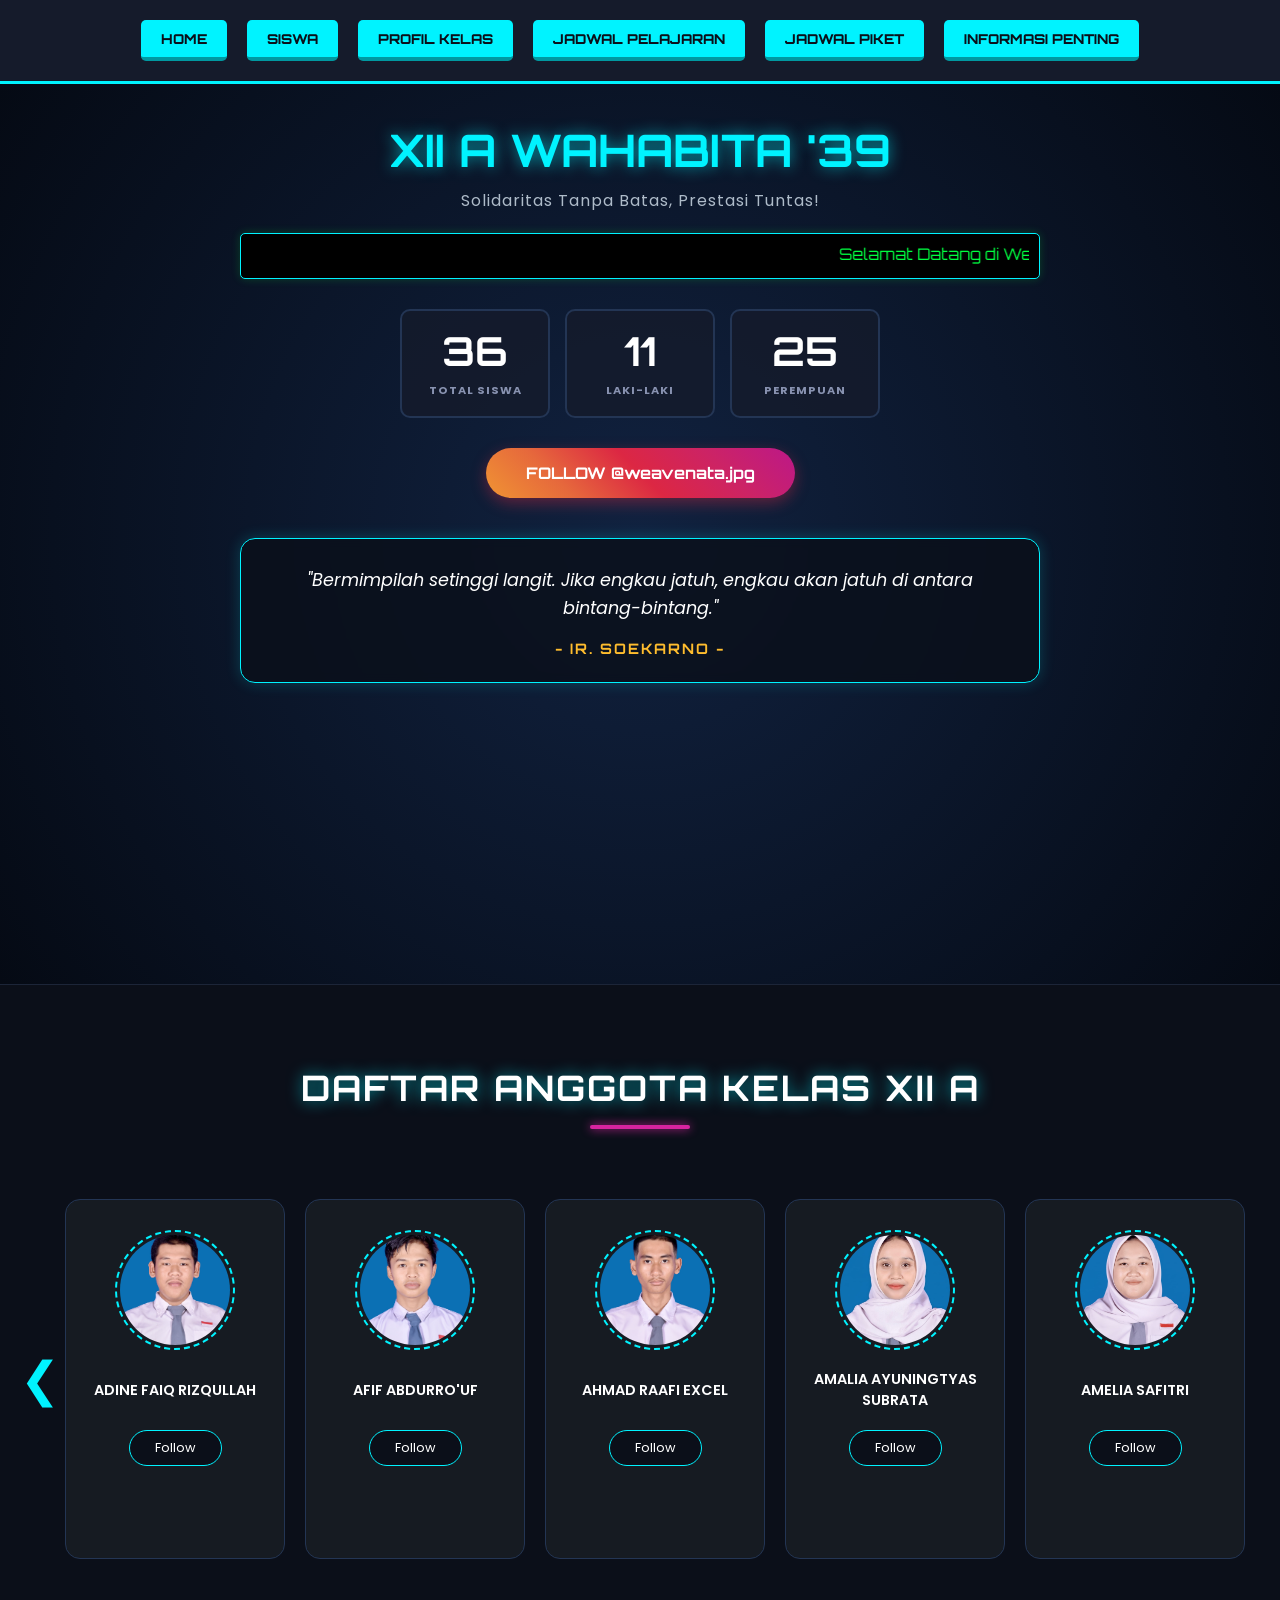
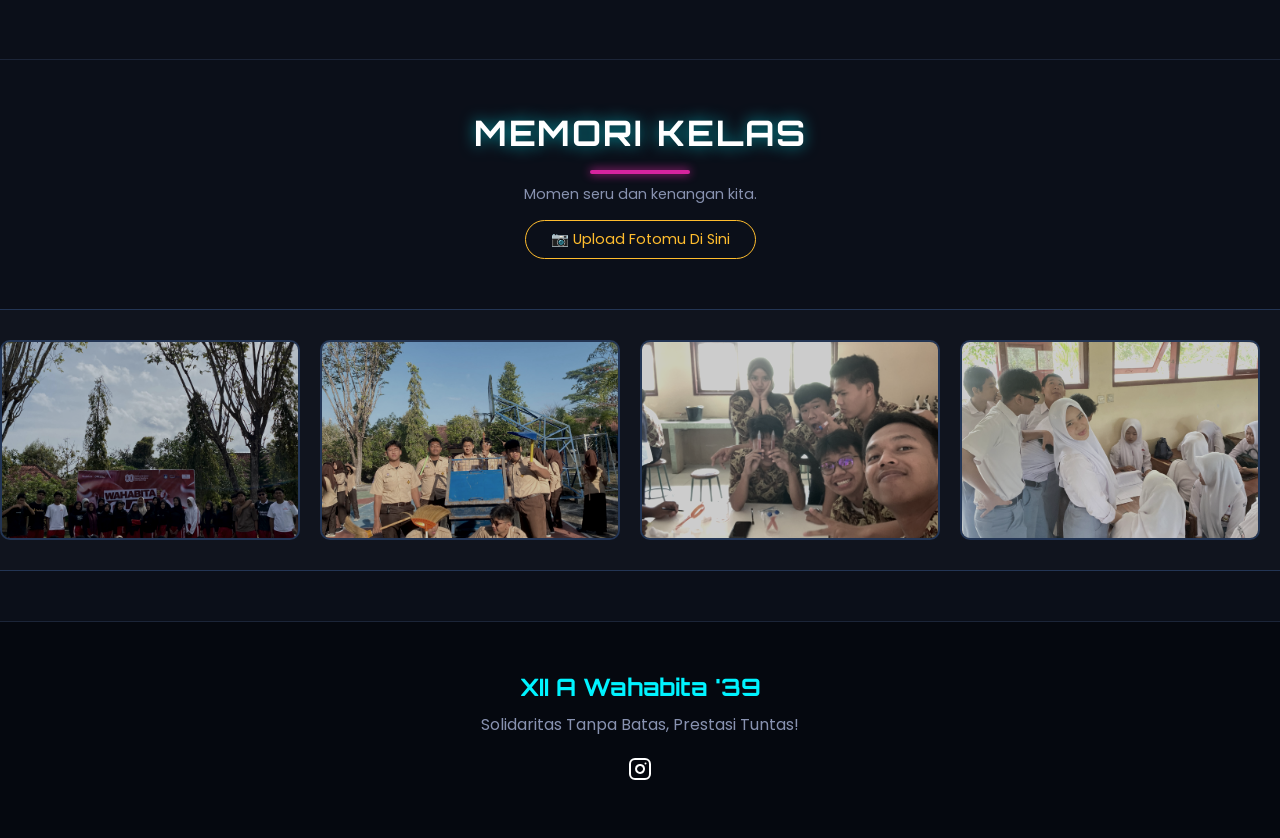
==== commit 089c659c: "Update index.html" ====
--- a/webkelas/index.html
+++ b/webkelas/index.html
@@ -125,91 +125,91 @@
                 
                 <div class="siswa-card">
                     <div class="img-box"><img src="img/adine.jpeg" alt="Adine"></div>
-                    <div class="content-box"><h3>ADINE FAIQ RIZQULLAH</h3><a href="https://www.instagram.com/adinefaiq/" target="_blank" class="btn-ig-small">Follow</a></div>
+                    <div class="content-box"><h3>ADINE FAIQ RIZQULLAH</h3><a href="https://instagram.com/adinefaiq" class="btn-ig-small">Follow</a></div>
                 </div>
                 <div class="siswa-card">
                     <div class="img-box"><img src="img/afif.jpeg" alt="Afif"></div>
-                    <div class="content-box"><h3>AFIF ABDURRO'UF</h3><a href="https://www.instagram.com/afifabdurrouf4/" target="_blank" class="btn-ig-small">Follow</a></div>
+                    <div class="content-box"><h3>AFIF ABDURRO'UF</h3><a href="https://instagram.com/afifabdurrouf4" class="btn-ig-small">Follow</a></div>
                 </div>
                 <div class="siswa-card">
                     <div class="img-box"><img src="img/ahmad.jpeg" alt="Ahmad"></div>
-                    <div class="content-box"><h3>AHMAD RAAFI EXCEL</h3><a href="https://www.instagram.com/e_x_c____/" target="_blank" class="btn-ig-small">Follow</a></div>
+                    <div class="content-box"><h3>AHMAD RAAFI EXCEL</h3><a href="https://instagram.com/e_x_c____" class="btn-ig-small">Follow</a></div>
                 </div>
                 <div class="siswa-card">
                     <div class="img-box"><img src="img/amalia.jpeg" alt="Amalia"></div>
-                    <div class="content-box"><h3>AMALIA AYUNINGTYAS SUBRATA</h3><a href="https://www.instagram.com/aamltys/" target="_blank" class="btn-ig-small">Follow</a></div>
+                    <div class="content-box"><h3>AMALIA AYUNINGTYAS SUBRATA</h3><a href="https://instagram.com/aamltys" class="btn-ig-small">Follow</a></div>
                 </div>
                 <div class="siswa-card">
                     <div class="img-box"><img src="img/amelia.jpeg" alt="Amelia"></div>
-                    <div class="content-box"><h3>AMELIA SAFITRI</h3><a href="https://www.instagram.com/lilymelya/" target="_blank" class="btn-ig-small">Follow</a></div>
+                    <div class="content-box"><h3>AMELIA SAFITRI</h3><a href="https://instagram.com/lilymelya" class="btn-ig-small">Follow</a></div>
                 </div>
                 <div class="siswa-card">
                     <div class="img-box"><img src="img/ananda.jpeg" alt="Ananda"></div>
-                    <div class="content-box"><h3>ANANDA TIKA MAHARANI</h3><a href="https://www.instagram.com/_annndatika/" target="_blank" class="btn-ig-small">Follow</a></div>
+                    <div class="content-box"><h3>ANANDA TIKA MAHARANI</h3><a href="https://instagram.com/_annndatika" class="btn-ig-small">Follow</a></div>
                 </div>
                 <div class="siswa-card">
                     <div class="img-box"><img src="img/belva.jpeg" alt="Belva"></div>
-                    <div class="content-box"><h3>BELVA MUTIARA SHAFA</h3><a href="https://www.instagram.com/belvahudaya/" target="_blank" class="btn-ig-small">Follow</a></div>
+                    <div class="content-box"><h3>BELVA MUTIARA SHAFA</h3><a href="https://instagram.com/belvahudaya" class="btn-ig-small">Follow</a></div>
                 </div>
                 <div class="siswa-card">
                     <div class="img-box"><img src="img/claudia.jpeg" alt="Claudia"></div>
-                    <div class="content-box"><h3>CLAUDIA MORETA</h3><a href="https://www.instagram.com/cldaaa_/" target="_blank" class="btn-ig-small">Follow</a></div>
+                    <div class="content-box"><h3>CLAUDIA MORETA</h3><a href="https://instagram.com/cldaaa_" class="btn-ig-small">Follow</a></div>
                 </div>
                 <div class="siswa-card">
                     <div class="img-box"><img src="img/damar.jpeg" alt="Damar"></div>
-                    <div class="content-box"><h3>DAMAR SATWIKA JATI</h3><a href="https://www.instagram.com/damarstwka/" target="_blank" class="btn-ig-small">Follow</a></div>
+                    <div class="content-box"><h3>DAMAR SATWIKA JATI</h3><a href="https://instagram.com/damarstwka" class="btn-ig-small">Follow</a></div>
                 </div>
                 <div class="siswa-card">
                     <div class="img-box"><img src="img/dhamarjati.jpeg" alt="Dhamarjati"></div>
-                    <div class="content-box"><h3>DHAMARJATI WISJNUTAMA</h3><a href="https://www.instagram.com/dhamar7243/" target="_blank" class="btn-ig-small">Follow</a></div>
+                    <div class="content-box"><h3>DHAMARJATI WISJNUTAMA</h3><a href="https://instagram.com/dhamar7243" class="btn-ig-small">Follow</a></div>
                 </div>
                 <div class="siswa-card">
                     <div class="img-box"><img src="img/farariza.jpeg" alt="Farariza"></div>
-                    <div class="content-box"><h3>FARARIZA NUR SURYA NAJWA</h3><a href="https://www.instagram.com/fra.ayaa_/" target="_blank" class="btn-ig-small">Follow</a></div>
+                    <div class="content-box"><h3>FARARIZA NUR SURYA NAJWA</h3><a href="https://instagram.com/fra.ayaa_" class="btn-ig-small">Follow</a></div>
                 </div>
                 <div class="siswa-card">
                     <div class="img-box"><img src="img/farisha.jpeg" alt="Farisha"></div>
-                    <div class="content-box"><h3>FARISHA ALVIN SANJAYA</h3><a href="https://www.instagram.com/farishaasnjyaa_/" target="_blank" class="btn-ig-small">Follow</a></div>
+                    <div class="content-box"><h3>FARISHA ALVIN SANJAYA</h3><a href="https://instagram.com/farishaasnjyaa_" class="btn-ig-small">Follow</a></div>
                 </div>
                 <div class="siswa-card">
                     <div class="img-box"><img src="img/hary.jpeg" alt="Hary"></div>
-                    <div class="content-box"><h3>HARY ZUDHANTO</h3><a href="https://www.instagram.com/hryzdhn/" target="_blank" class="btn-ig-small">Follow</a></div>
+                    <div class="content-box"><h3>HARY ZUDHANTO</h3><a href="https://instagram.com/hryzdhn" class="btn-ig-small">Follow</a></div>
                 </div>
                 <div class="siswa-card">
                     <div class="img-box"><img src="img/hogan.jpeg" alt="Hogan"></div>
-                    <div class="content-box"><h3>HOGAN EDRA PERMANA</h3><a href="https://www.instagram.com/hganedra/" target="_blank" class="btn-ig-small">Follow</a></div>
+                    <div class="content-box"><h3>HOGAN EDRA PERMANA</h3><a href="https://instagram.com/hganedra" class="btn-ig-small">Follow</a></div>
                 </div>
                 <div class="siswa-card">
                     <div class="img-box"><img src="img/inggrit.jpeg" alt="Inggrit"></div>
-                    <div class="content-box"><h3>INGGRIT GIOVANI</h3><a href="https://www.instagram.com/inggrit.gvn/" target="_blank" class="btn-ig-small">Follow</a></div>
+                    <div class="content-box"><h3>INGGRIT GIOVANI</h3><a href="https://instagram.com/inggrit.gvn" class="btn-ig-small">Follow</a></div>
                 </div>
                 <div class="siswa-card">
                     <div class="img-box"><img src="img/jihan.jpeg" alt="Jihan"></div>
-                    <div class="content-box"><h3>JIHAN NADYA SALMA</h3><a href="https://www.instagram.com/jianxy_26/" target="_blank" class="btn-ig-small">Follow</a></div>
+                    <div class="content-box"><h3>JIHAN NADYA SALMA</h3><a href="https://instagram.com/jianxy_26" class="btn-ig-small">Follow</a></div>
                 </div>
                 <div class="siswa-card">
                     <div class="img-box"><img src="img/keyshela.jpeg" alt="Keyshela"></div>
-                    <div class="content-box"><h3>KEYSHELA PUTRI ZAELANI</h3><a href="https://www.instagram.com/kyshlaaa_/" target="_blank" class="btn-ig-small">Follow</a></div>
+                    <div class="content-box"><h3>KEYSHELA PUTRI ZAELANI</h3><a href="https://instagram.com/kyshlaaa_" class="btn-ig-small">Follow</a></div>
                 </div>
                 <div class="siswa-card">
                     <div class="img-box"><img src="img/kuswatun.jpeg" alt="Kuswatun"></div>
-                    <div class="content-box"><h3>KUSWATUN SARAH FADILAH</h3><a href="https://www.instagram.com/sarahzyz__/" target="_blank" class="btn-ig-small">Follow</a></div>
+                    <div class="content-box"><h3>KUSWATUN SARAH FADILAH</h3><a href="https://instagram.com/sarahzyz__" class="btn-ig-small">Follow</a></div>
                 </div>
                 <div class="siswa-card">
                     <div class="img-box"><img src="img/lauly.jpeg" alt="Lauly"></div>
-                    <div class="content-box"><h3>LAULY JOYRETHA SETYANJANI</h3><a href="https://www.instagram.com/laulire.ta/" target="_blank" class="btn-ig-small">Follow</a></div>
+                    <div class="content-box"><h3>LAULY JOYRETHA SETYANJANI</h3><a href="https://instagram.com/laulire.ta" class="btn-ig-small">Follow</a></div>
                 </div>
                 <div class="siswa-card">
                     <div class="img-box"><img src="img/muhammad.jpeg" alt="Muhammad"></div>
-                    <div class="content-box"><h3>MUHAMMAD HANAFI</h3><a href="https://www.instagram.com/_hnf_14/" target="_blank" class="btn-ig-small">Follow</a></div>
+                    <div class="content-box"><h3>MUHAMMAD HANAFI</h3><a href="https://instagram.com/_hnf_14" class="btn-ig-small">Follow</a></div>
                 </div>
                 <div class="siswa-card">
                     <div class="img-box"><img src="img/mutia.jpeg" alt="Mutia"></div>
-                    <div class="content-box"><h3>MUTIA REFA ADELLIA</h3><a href="https://www.instagram.com/mutiarefa_/" target="_blank" class="btn-ig-small">Follow</a></div>
+                    <div class="content-box"><h3>MUTIA REFA ADELLIA</h3><a href="https://instagram.com/mutiarefa_" class="btn-ig-small">Follow</a></div>
                 </div>
                 <div class="siswa-card">
                     <div class="img-box"><img src="img/mutiara.jpeg" alt="Mutiara"></div>
-                    <div class="content-box"><h3>MUTIARA RAMADANI</h3><a href="https://www.instagram.com/mutiararamaaa/" target="_blank" class="btn-ig-small">Follow</a></div>
+                    <div class="content-box"><h3>MUTIARA RAMADANI</h3><a href="https://instagram.com/mutiararamaaa" class="btn-ig-small">Follow</a></div>
                 </div>
                 <div class="siswa-card">
                     <div class="img-box"><img src="img/nabilah.jpeg" alt="Nabilah"></div>
@@ -217,23 +217,23 @@
                 </div>
                 <div class="siswa-card">
                     <div class="img-box"><img src="img/narendra.jpeg" alt="Narendra"></div>
-                    <div class="content-box"><h3>NARENDRA WAHYU ARI SAPUTRA</h3><a href="https://www.instagram.com/synarendra/" target="_blank" class="btn-ig-small">Follow</a></div>
+                    <div class="content-box"><h3>NARENDRA WAHYU ARI SAPUTRA</h3><a href="https://instagram.com/synarendra" class="btn-ig-small">Follow</a></div>
                 </div>
                 <div class="siswa-card">
                     <div class="img-box"><img src="img/nathalia.jpeg" alt="Nathalia"></div>
-                    <div class="content-box"><h3>NATHALIA EKA ISABELLA</h3><a href="https://www.instagram.com/nathlysblla/" target="_blank" class="btn-ig-small">Follow</a></div>
+                    <div class="content-box"><h3>NATHALIA EKA ISABELLA</h3><a href="https://instagram.com/nathlysblla" class="btn-ig-small">Follow</a></div>
                 </div>
                 <div class="siswa-card">
                     <div class="img-box"><img src="img/nesa.jpeg" alt="Nesa"></div>
-                    <div class="content-box"><h3>NESA OVY ARDINI</h3><a href="https://www.instagram.com/nesaovyard/" target="_blank" class="btn-ig-small">Follow</a></div>
+                    <div class="content-box"><h3>NESA OVY ARDINI</h3><a href="https://instagram.com/nesaovyard" class="btn-ig-small">Follow</a></div>
                 </div>
                 <div class="siswa-card">
                     <div class="img-box"><img src="img/ratri.jpeg" alt="Ratri"></div>
-                    <div class="content-box"><h3>RATRI CAHYO NINGSIH</h3><a href="https://www.instagram.com/rrtyyyh._/" target="_blank" class="btn-ig-small">Follow</a></div>
+                    <div class="content-box"><h3>RATRI CAHYO NINGSIH</h3><a href="https://instagram.com/rrtyyyh._" class="btn-ig-small">Follow</a></div>
                 </div>
                 <div class="siswa-card">
                     <div class="img-box"><img src="img/regita.jpeg" alt="Regita"></div>
-                    <div class="content-box"><h3>REGITA BERYL WARANGGANI</h3><a href="https://www.instagram.com/regitaberyl/" target="_blank" class="btn-ig-small">Follow</a></div>
+                    <div class="content-box"><h3>REGITA BERYL WARANGGANI</h3><a href="https://instagram.com/regitaberyl" class="btn-ig-small">Follow</a></div>
                 </div>
                 <div class="siswa-card">
                     <div class="img-box"><img src="img/ruqoyah.jpeg" alt="Ruqoyah"></div>
@@ -241,7 +241,7 @@
                 </div>
                 <div class="siswa-card">
                     <div class="img-box"><img src="img/tata.jpeg" alt="Tata"></div>
-                    <div class="content-box"><h3>TATA ALIF PRATAMA</h3><a href="https://www.instagram.com/tataalifpratamaa/" target="_blank" class="btn-ig-small">Follow</a></div>
+                    <div class="content-box"><h3>TATA ALIF PRATAMA</h3><a href="https://instagram.com/tataalifpratamaa" class="btn-ig-small">Follow</a></div>
                 </div>
                 <div class="siswa-card">
                     <div class="img-box"><img src="img/tiraini.jpeg" alt="Tiraini"></div>
@@ -249,23 +249,23 @@
                 </div>
                 <div class="siswa-card">
                     <div class="img-box"><img src="img/tri.jpeg" alt="Tri"></div>
-                    <div class="content-box"><h3>TRI AGUSTIN PRIANDINI</h3><a href="https://www.instagram.com/luvleyti4_/" target="_blank" class="btn-ig-small">Follow</a></div>
+                    <div class="content-box"><h3>TRI AGUSTIN PRIANDINI</h3><a href="https://instagram.com/luvleyti4_" class="btn-ig-small">Follow</a></div>
                 </div>
                 <div class="siswa-card">
                     <div class="img-box"><img src="img/windi.jpeg" alt="Windi"></div>
-                    <div class="content-box"><h3>WINDI RACHMA ALLISA</h3><a href="https://www.instagram.com/aaaallisaa/" target="_blank" class="btn-ig-small">Follow</a></div>
+                    <div class="content-box"><h3>WINDI RACHMA ALLISA</h3><a href="https://instagram.com/aaaallisaa" class="btn-ig-small">Follow</a></div>
                 </div>
                 <div class="siswa-card">
                     <div class="img-box"><img src="img/zaqi.jpeg" alt="Zaqi"></div>
-                    <div class="content-box"><h3>ZAQI MAULANA SUJARWO</h3><a href="https://www.instagram.com/_zaqimaulana_/" target="_blank" class="btn-ig-small">Follow</a></div>
+                    <div class="content-box"><h3>ZAQI MAULANA SUJARWO</h3><a href="https://instagram.com/_zaqimaulana_" class="btn-ig-small">Follow</a></div>
                 </div>
                 <div class="siswa-card">
                     <div class="img-box"><img src="img/zarifah.jpeg" alt="Zarifah"></div>
-                    <div class="content-box"><h3>ZARIFAH YAFI IFATINAH</h3><a href="https://www.instagram.com/whiteblushmystery/" target="_blank" class="btn-ig-small">Follow</a></div>
+                    <div class="content-box"><h3>ZARIFAH YAFI IFATINAH</h3><a href="https://instagram.com/whiteblushmystery" class="btn-ig-small">Follow</a></div>
                 </div>
                 <div class="siswa-card">
                     <div class="img-box"><img src="img/zhagifa.jpeg" alt="Zhagifa"></div>
-                    <div class="content-box"><h3>ZHAGIFA MILAN ROSSELA</h3><a href="https://www.instagram.com/zhagifamilan/" target="_blank" class="btn-ig-small">Follow</a></div>
+                    <div class="content-box"><h3>ZHAGIFA MILAN ROSSELA</h3><a href="https://instagram.com/zhagifamilan" class="btn-ig-small">Follow</a></div>
                 </div>
 
             </div>
@@ -388,3 +388,4 @@
 
 
 
+
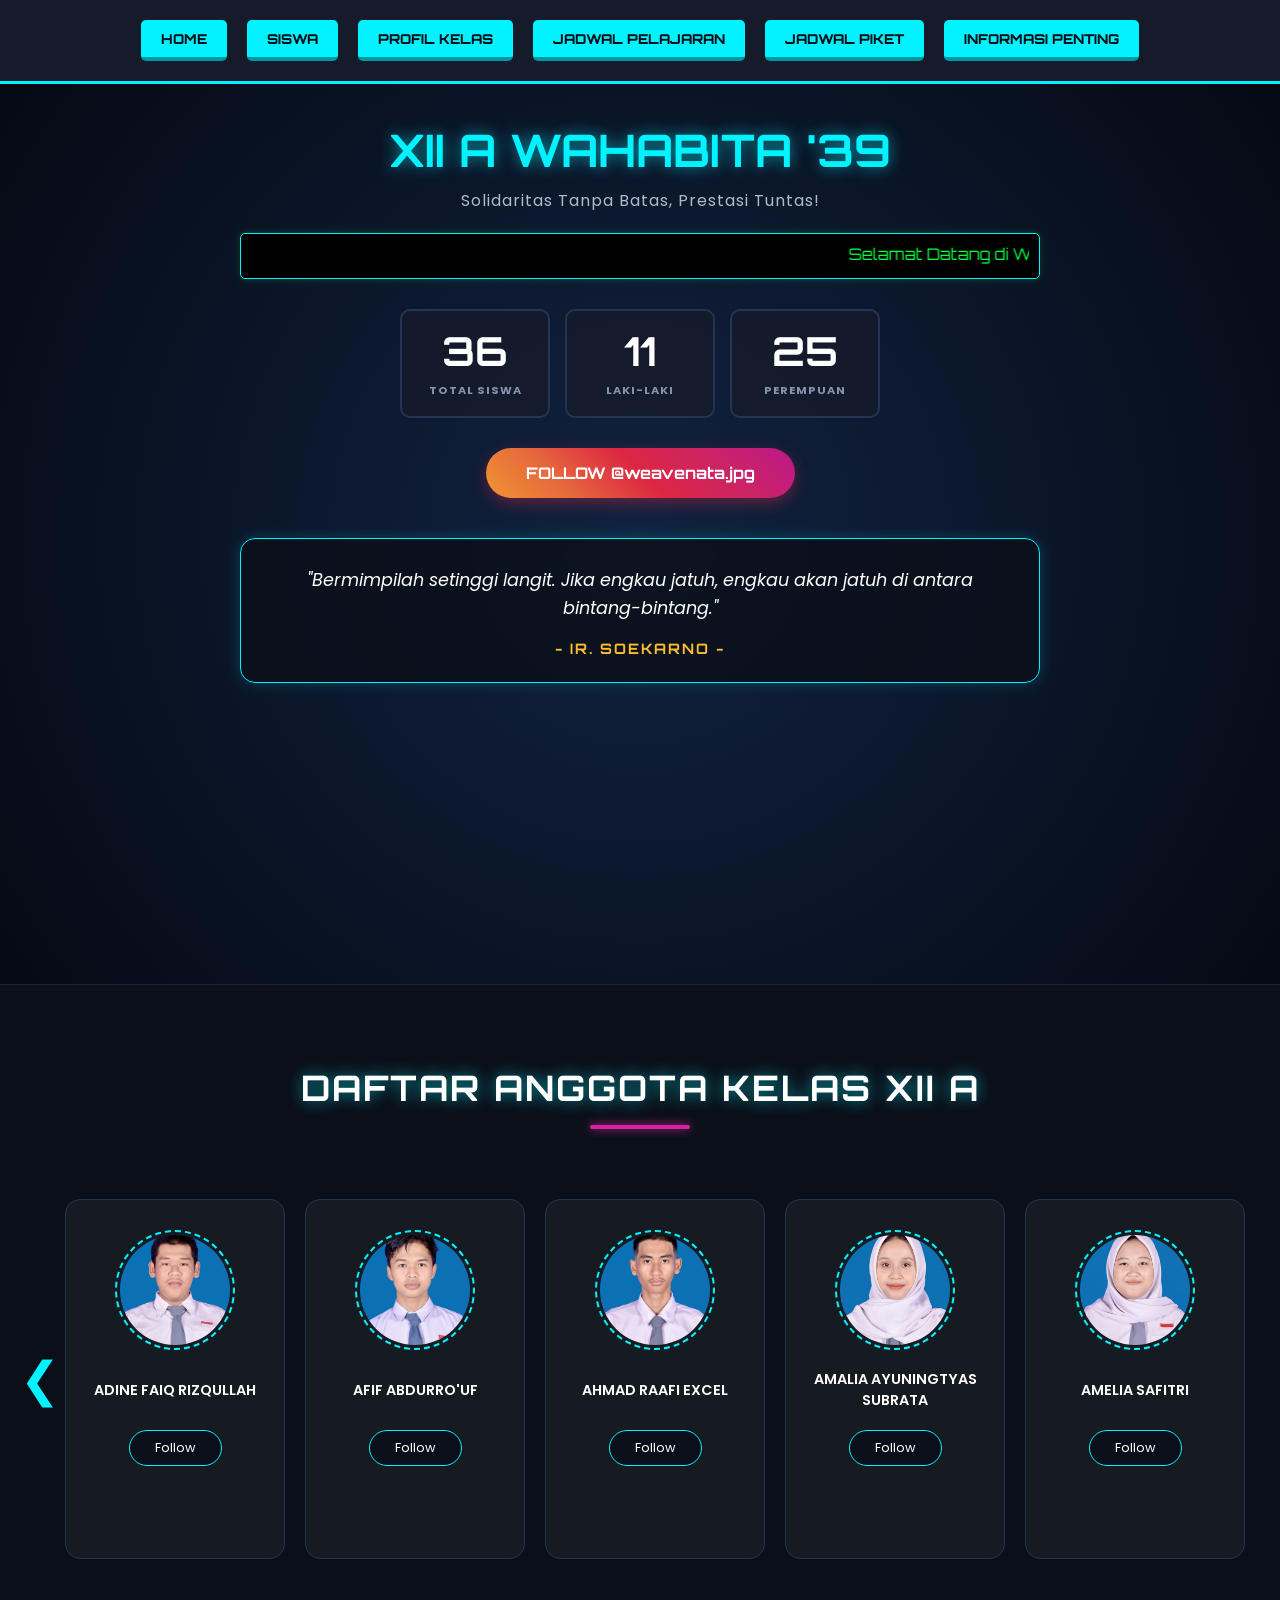
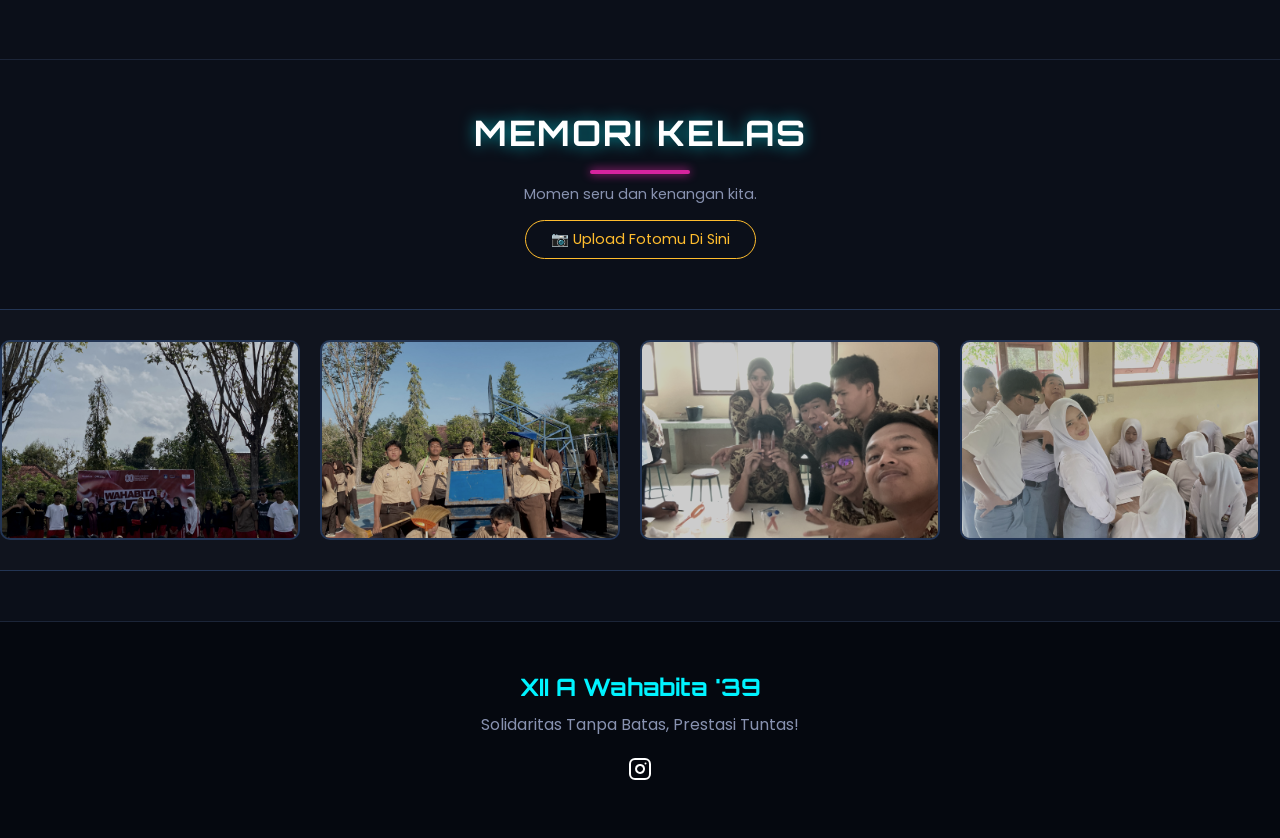
==== commit fe3c9307: "Update index.html" ====
--- a/webkelas/index.html
+++ b/webkelas/index.html
@@ -295,6 +295,7 @@
                 <div class="photo-card"><img src="img/galeri9.jpg" alt="Memori"></div>
                 <div class="photo-card"><img src="img/galeri10.jpg" alt="Memori"></div>
                 <div class="photo-card"><img src="img/galeri11.jpg" alt="Memori"></div>
+                <div class="photo-card"><img src="img/galeri12.jpg" alt="Memori"></div>
                 
                 <div class="photo-card"><img src="img/galeri1.jpg" alt="Memori"></div>
                 <div class="photo-card"><img src="img/galeri2.jpg" alt="Memori"></div>
@@ -307,6 +308,7 @@
                 <div class="photo-card"><img src="img/galeri9.jpg" alt="Memori"></div>
                 <div class="photo-card"><img src="img/galeri10.jpg" alt="Memori"></div>
                 <div class="photo-card"><img src="img/galeri11.jpg" alt="Memori"></div>
+                <div class="photo-card"><img src="img/galeri12.jpg" alt="Memori"></div>
             </div>
         </div>
     </section>
@@ -389,3 +391,4 @@
 
 
 
+
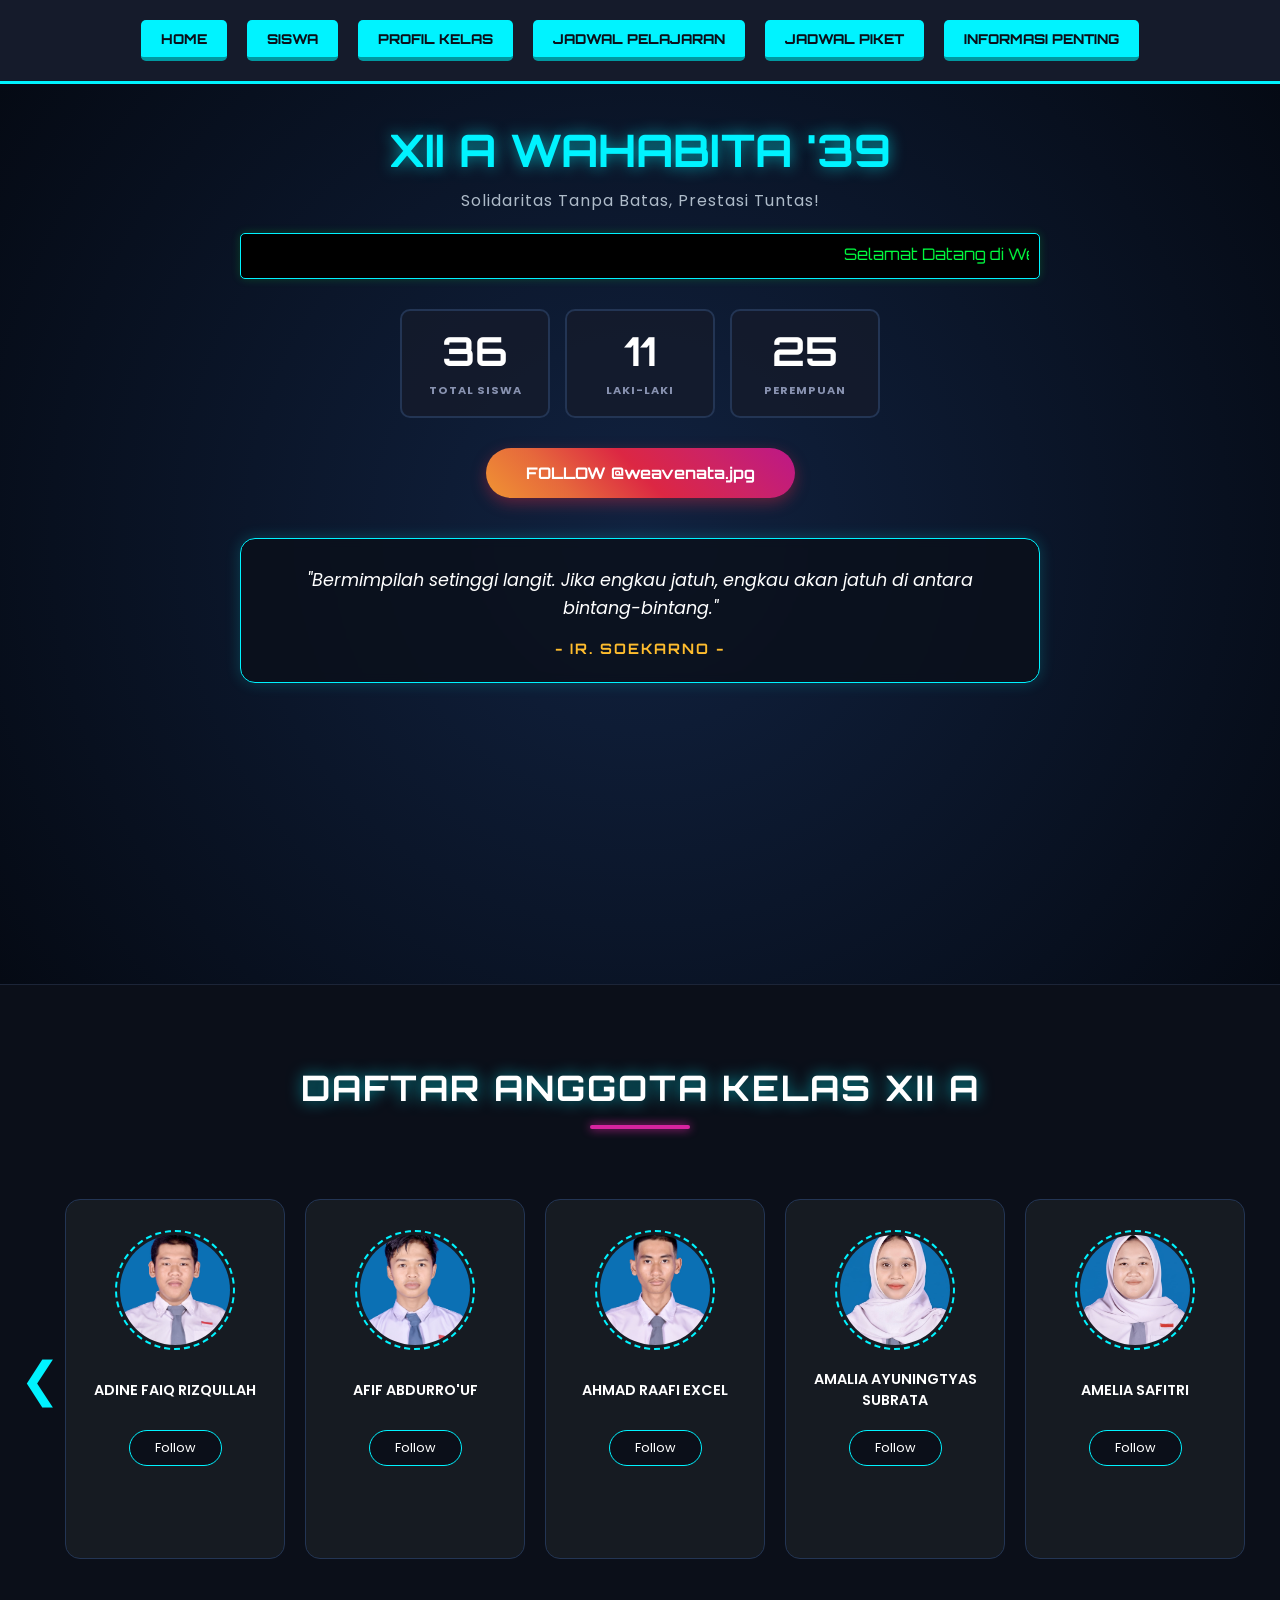
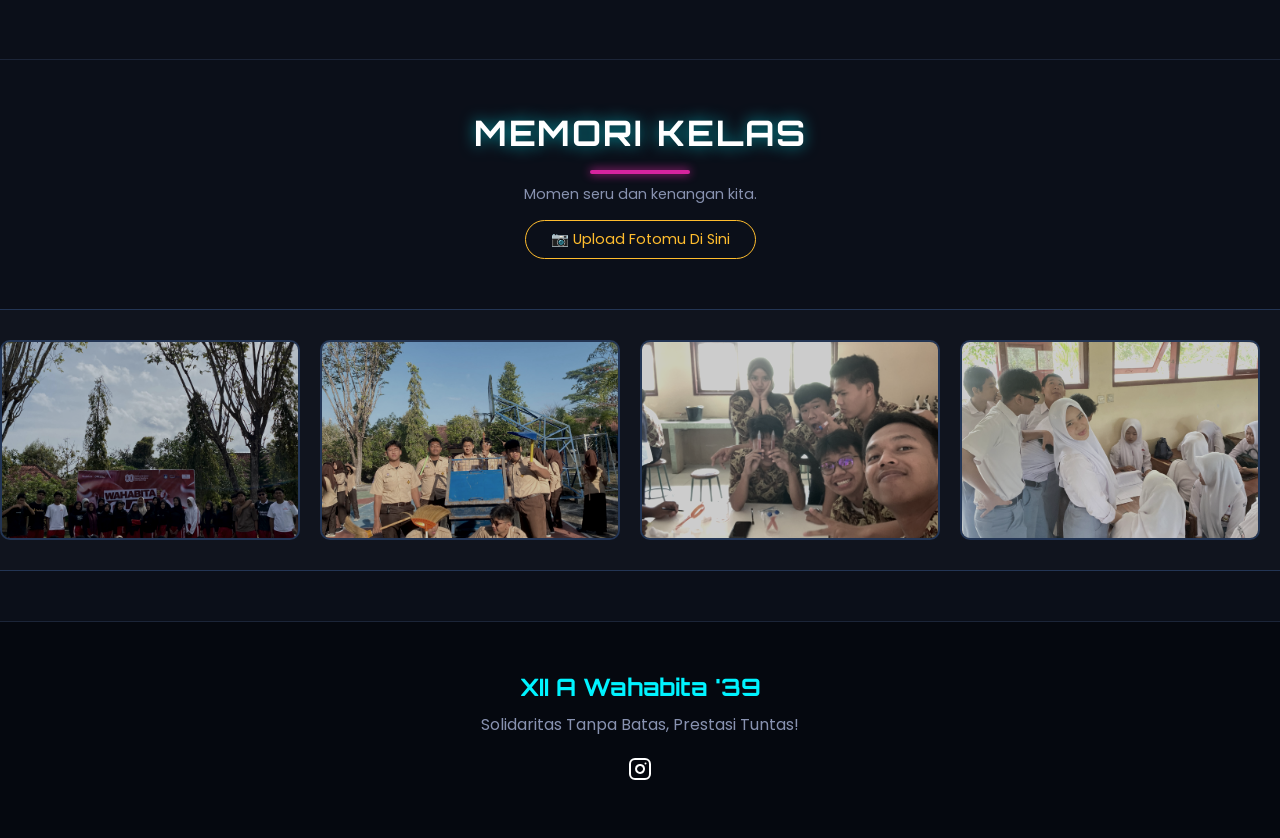
==== commit f4d781ab: "Update index.html" ====
--- a/webkelas/index.html
+++ b/webkelas/index.html
@@ -88,7 +88,7 @@
         
         <div class="running-text-box">
             <marquee direction="left" scrollamount="8">
-                Selamat Datang di Website Resmi Kelas XII A Wahabita 39 (MIPA-INFORMATIKA) — Solidaritas Tanpa Batas, Prestasi Tuntas! -Wahabita Jaya!!!-
+                Selamat Datang di Website Resmi Kelas XII A Wahabita 39 (MIPA-INFORMATIKA) — Selamat Menunaikan Ibadah Puasa 1447 H / 2026 M. Jangan mokel ya...-
             </marquee>
         </div>
 
@@ -392,3 +392,4 @@
 
 
 
+
